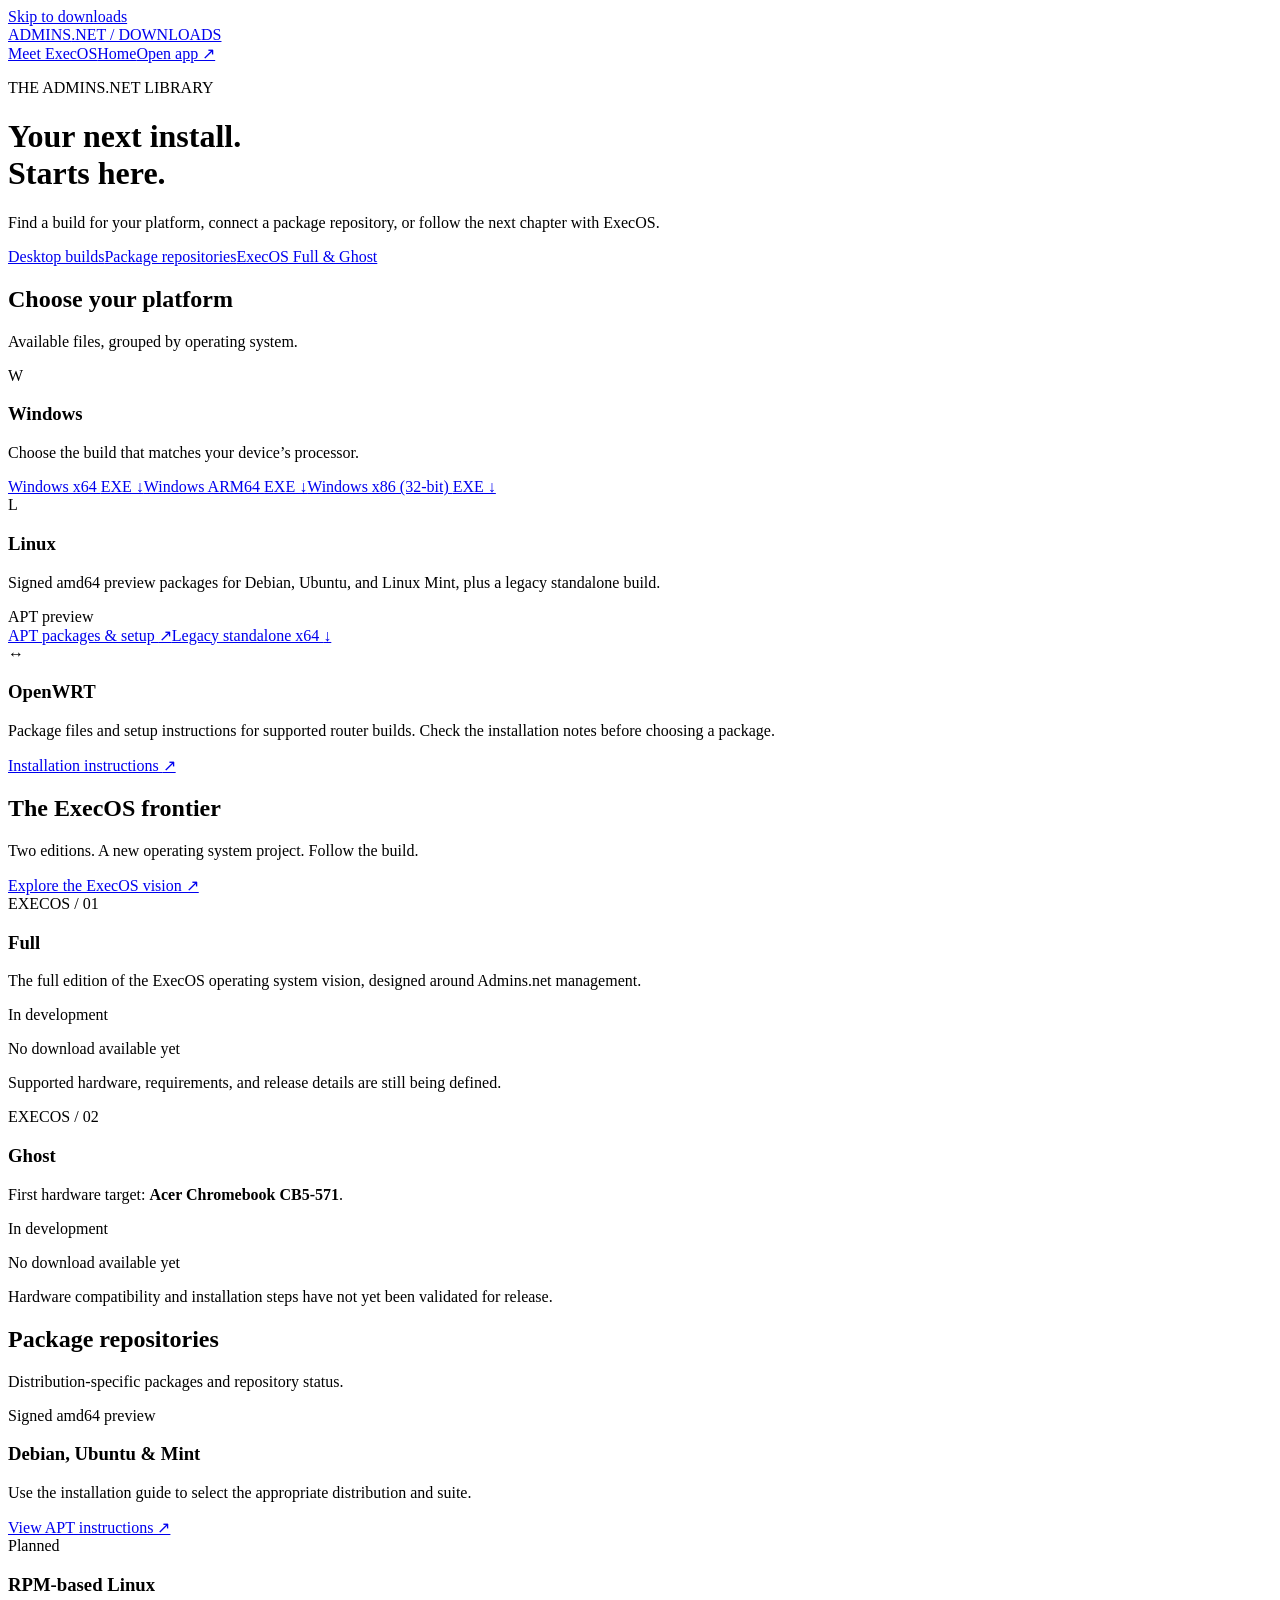
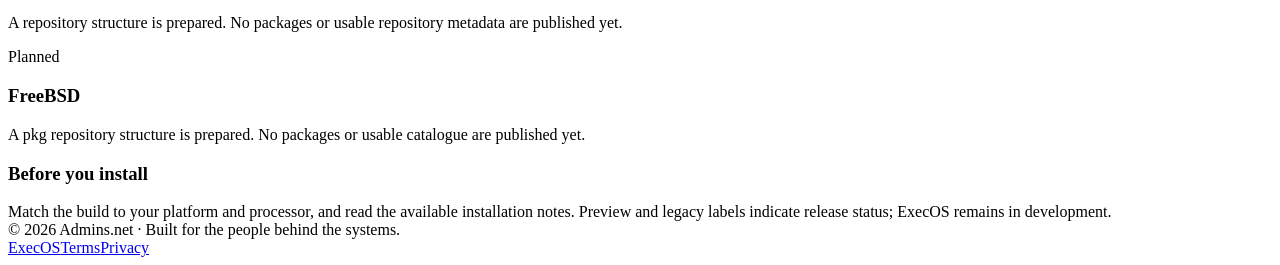
==== html/index.html @ 0d9ac453 "Redesign download library and reserve ExecOS Full and Ghost releases" ====
<!doctype html>
<html lang="en"><head><meta charset="utf-8"><meta name="viewport" content="width=device-width, initial-scale=1"><meta name="theme-color" content="#071629"><title>Downloads &amp; ExecOS | Admins.net</title><meta name="description" content="Browse Admins.net downloads for Windows, Linux, and OpenWRT, explore package repositories, and follow ExecOS Full and Ghost release status."><link rel="canonical" href="https://dl.admins.net/"><meta property="og:title" content="Admins.net Download Library"><meta property="og:description" content="Desktop builds, package repositories, and ExecOS Full and Ghost release status."><meta property="og:type" content="website"><meta property="og:url" content="https://dl.admins.net/"><link rel="icon" type="image/png" href="/favicon-32.png"><link rel="apple-touch-icon" href="/apple-touch-icon.png"><link rel="stylesheet" href="/assets/downloads.css?v=1"></head>
<body><a class="skip" href="#main">Skip to downloads</a><header class="header"><a class="brand" href="https://admins.net/">ADMINS<span>.NET</span> / DOWNLOADS</a><nav aria-label="Main navigation"><a href="https://admins.net/execos">Meet ExecOS</a><a href="https://admins.net/">Home</a><a href="https://app.admins.net/">Open app ↗</a></nav></header>
<div class="hero"><p class="eyebrow">THE ADMINS.NET LIBRARY</p><h1>Your next install.<br>Starts here.</h1><p>Find a build for your platform, connect a package repository, or follow the next chapter with ExecOS.</p><nav class="jump-links" aria-label="Download categories"><a href="#desktop">Desktop builds</a><a href="#repositories">Package repositories</a><a href="#execos">ExecOS Full &amp; Ghost</a></nav></div>
<main id="main"><section class="section" id="desktop" aria-labelledby="desktop-title"><div class="section-heading"><div><h2 id="desktop-title">Choose your platform</h2><p>Available files, grouped by operating system.</p></div></div><div class="grid">
<article class="card"><span class="platform-icon" aria-hidden="true">W</span><h3>Windows</h3><p>Choose the build that matches your device’s processor.</p><div class="download-links"><a href="/Windows/x64/Admins.net.exe">Windows x64 <span>EXE ↓</span></a><a href="/Windows/arm64/Admins.net.exe">Windows ARM64 <span>EXE ↓</span></a><a href="/Windows/x86/Admins.net.exe">Windows x86 (32-bit) <span>EXE ↓</span></a></div></article>
<article class="card"><span class="platform-icon" aria-hidden="true">L</span><h3>Linux</h3><p>Signed amd64 preview packages for Debian, Ubuntu, and Linux Mint, plus a legacy standalone build.</p><span class="badge preview">APT preview</span><div class="download-links"><a href="/apt/">APT packages &amp; setup <span>↗</span></a><a href="/Linux/x64/Admins.net">Legacy standalone x64 <span>↓</span></a></div></article>
<article class="card"><span class="platform-icon" aria-hidden="true">↔</span><h3>OpenWRT</h3><p>Package files and setup instructions for supported router builds. Check the installation notes before choosing a package.</p><div class="download-links"><a href="/OpenWRT/INSTALL.md">Installation instructions <span>↗</span></a></div></article>
</div></section>
<section class="section" id="execos" aria-labelledby="execos-title"><div class="section-heading"><div><h2 id="execos-title">The ExecOS frontier</h2><p>Two editions. A new operating system project. Follow the build.</p></div><a href="https://admins.net/execos">Explore the ExecOS vision ↗</a></div><div class="execos-grid">
<article class="card edition"><span class="edition-mark">EXECOS / 01</span><h3>Full</h3><p>The full edition of the ExecOS operating system vision, designed around Admins.net management.</p><span class="badge planned">In development</span><p class="release-status">No download available yet</p><p class="release-detail">Supported hardware, requirements, and release details are still being defined.</p></article>
<article class="card edition"><span class="edition-mark">EXECOS / 02</span><h3>Ghost</h3><p>First hardware target: <strong>Acer Chromebook CB5-571</strong>.</p><span class="badge planned">In development</span><p class="release-status">No download available yet</p><p class="release-detail">Hardware compatibility and installation steps have not yet been validated for release.</p></article>
</div></section>
<section class="section" id="repositories" aria-labelledby="repo-title"><div class="section-heading"><div><h2 id="repo-title">Package repositories</h2><p>Distribution-specific packages and repository status.</p></div></div><div class="repo-grid">
<article class="card"><span class="badge preview">Signed amd64 preview</span><h3>Debian, Ubuntu &amp; Mint</h3><p>Use the installation guide to select the appropriate distribution and suite.</p><a href="/apt/">View APT instructions ↗</a></article>
<article class="card"><span class="badge planned">Planned</span><h3>RPM-based Linux</h3><p>A repository structure is prepared. No packages or usable repository metadata are published yet.</p></article>
<article class="card"><span class="badge planned">Planned</span><h3>FreeBSD</h3><p>A pkg repository structure is prepared. No packages or usable catalogue are published yet.</p></article>
</div><aside class="help"><h3>Before you install</h3>Match the build to your platform and processor, and read the available installation notes. Preview and legacy labels indicate release status; ExecOS remains in development.</aside></section></main>
<footer><span>© 2026 Admins.net · Built for the people behind the systems.</span><nav aria-label="Footer"><a href="https://admins.net/execos">ExecOS</a><a href="https://admins.net/terms">Terms</a><a href="https://admins.net/privacy">Privacy</a></nav></footer></body></html>
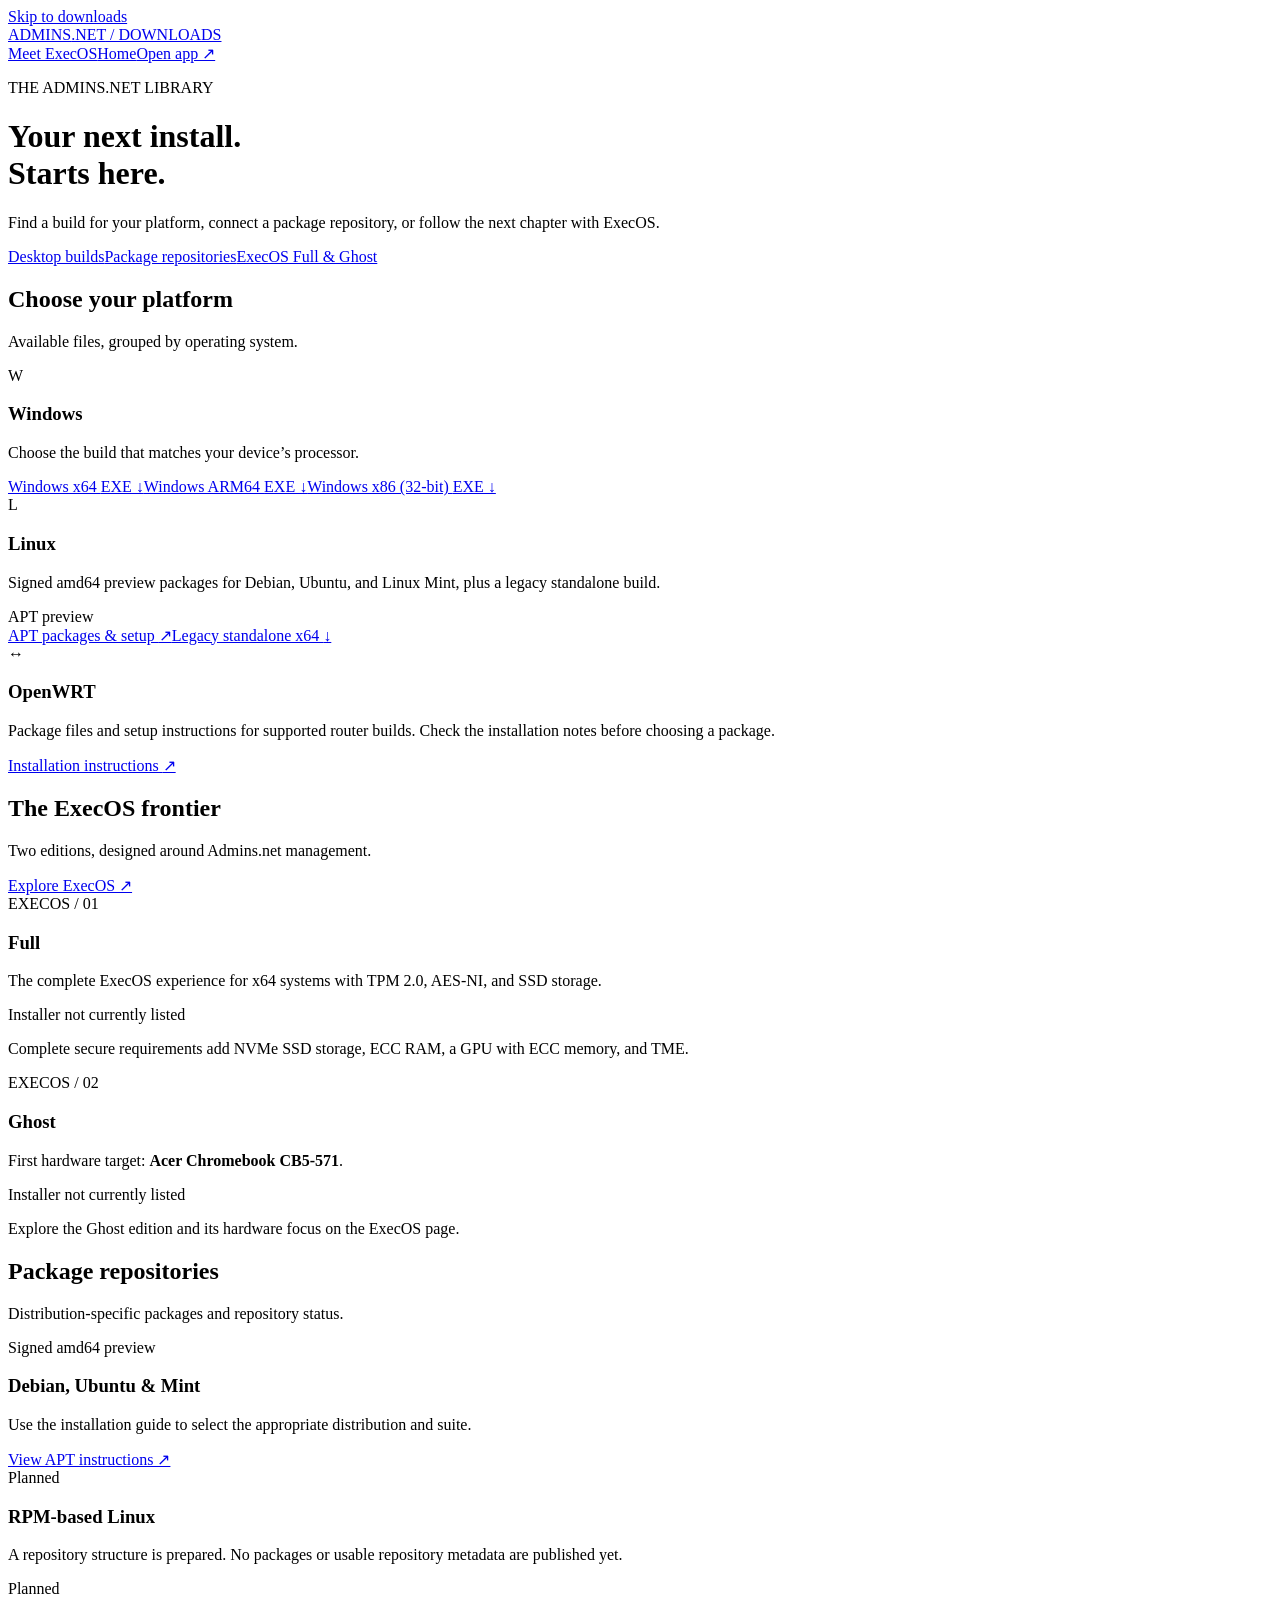
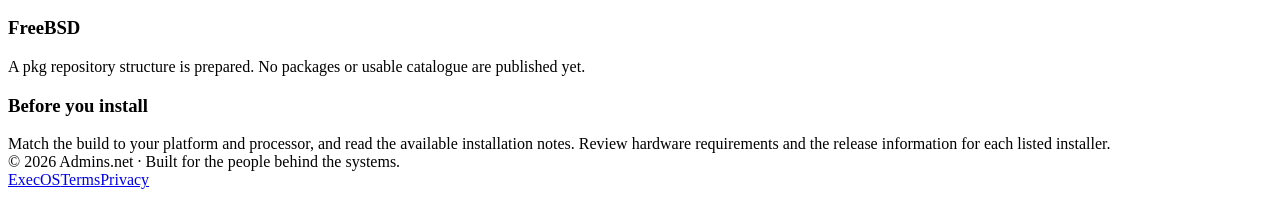
==== commit c296760b: "Refresh ExecOS edition copy in download library" ====
--- a/html/index.html
+++ b/html/index.html
@@ -7,13 +7,13 @@
 <article class="card"><span class="platform-icon" aria-hidden="true">L</span><h3>Linux</h3><p>Signed amd64 preview packages for Debian, Ubuntu, and Linux Mint, plus a legacy standalone build.</p><span class="badge preview">APT preview</span><div class="download-links"><a href="/apt/">APT packages &amp; setup <span>↗</span></a><a href="/Linux/x64/Admins.net">Legacy standalone x64 <span>↓</span></a></div></article>
 <article class="card"><span class="platform-icon" aria-hidden="true">↔</span><h3>OpenWRT</h3><p>Package files and setup instructions for supported router builds. Check the installation notes before choosing a package.</p><div class="download-links"><a href="/OpenWRT/INSTALL.md">Installation instructions <span>↗</span></a></div></article>
 </div></section>
-<section class="section" id="execos" aria-labelledby="execos-title"><div class="section-heading"><div><h2 id="execos-title">The ExecOS frontier</h2><p>Two editions. A new operating system project. Follow the build.</p></div><a href="https://admins.net/execos">Explore the ExecOS vision ↗</a></div><div class="execos-grid">
-<article class="card edition"><span class="edition-mark">EXECOS / 01</span><h3>Full</h3><p>The full edition of the ExecOS operating system vision, designed around Admins.net management.</p><span class="badge planned">In development</span><p class="release-status">No download available yet</p><p class="release-detail">Supported hardware, requirements, and release details are still being defined.</p></article>
-<article class="card edition"><span class="edition-mark">EXECOS / 02</span><h3>Ghost</h3><p>First hardware target: <strong>Acer Chromebook CB5-571</strong>.</p><span class="badge planned">In development</span><p class="release-status">No download available yet</p><p class="release-detail">Hardware compatibility and installation steps have not yet been validated for release.</p></article>
+<section class="section" id="execos" aria-labelledby="execos-title"><div class="section-heading"><div><h2 id="execos-title">The ExecOS frontier</h2><p>Two editions, designed around Admins.net management.</p></div><a href="https://admins.net/execos">Explore ExecOS ↗</a></div><div class="execos-grid">
+<article class="card edition"><span class="edition-mark">EXECOS / 01</span><h3>Full</h3><p>The complete ExecOS experience for x64 systems with TPM 2.0, AES-NI, and SSD storage.</p><p class="release-status">Installer not currently listed</p><p class="release-detail">Complete secure requirements add NVMe SSD storage, ECC RAM, a GPU with ECC memory, and TME.</p></article>
+<article class="card edition"><span class="edition-mark">EXECOS / 02</span><h3>Ghost</h3><p>First hardware target: <strong>Acer Chromebook CB5-571</strong>.</p><p class="release-status">Installer not currently listed</p><p class="release-detail">Explore the Ghost edition and its hardware focus on the ExecOS page.</p></article>
 </div></section>
 <section class="section" id="repositories" aria-labelledby="repo-title"><div class="section-heading"><div><h2 id="repo-title">Package repositories</h2><p>Distribution-specific packages and repository status.</p></div></div><div class="repo-grid">
 <article class="card"><span class="badge preview">Signed amd64 preview</span><h3>Debian, Ubuntu &amp; Mint</h3><p>Use the installation guide to select the appropriate distribution and suite.</p><a href="/apt/">View APT instructions ↗</a></article>
 <article class="card"><span class="badge planned">Planned</span><h3>RPM-based Linux</h3><p>A repository structure is prepared. No packages or usable repository metadata are published yet.</p></article>
 <article class="card"><span class="badge planned">Planned</span><h3>FreeBSD</h3><p>A pkg repository structure is prepared. No packages or usable catalogue are published yet.</p></article>
-</div><aside class="help"><h3>Before you install</h3>Match the build to your platform and processor, and read the available installation notes. Preview and legacy labels indicate release status; ExecOS remains in development.</aside></section></main>
+</div><aside class="help"><h3>Before you install</h3>Match the build to your platform and processor, and read the available installation notes. Review hardware requirements and the release information for each listed installer.</aside></section></main>
 <footer><span>© 2026 Admins.net · Built for the people behind the systems.</span><nav aria-label="Footer"><a href="https://admins.net/execos">ExecOS</a><a href="https://admins.net/terms">Terms</a><a href="https://admins.net/privacy">Privacy</a></nav></footer></body></html>
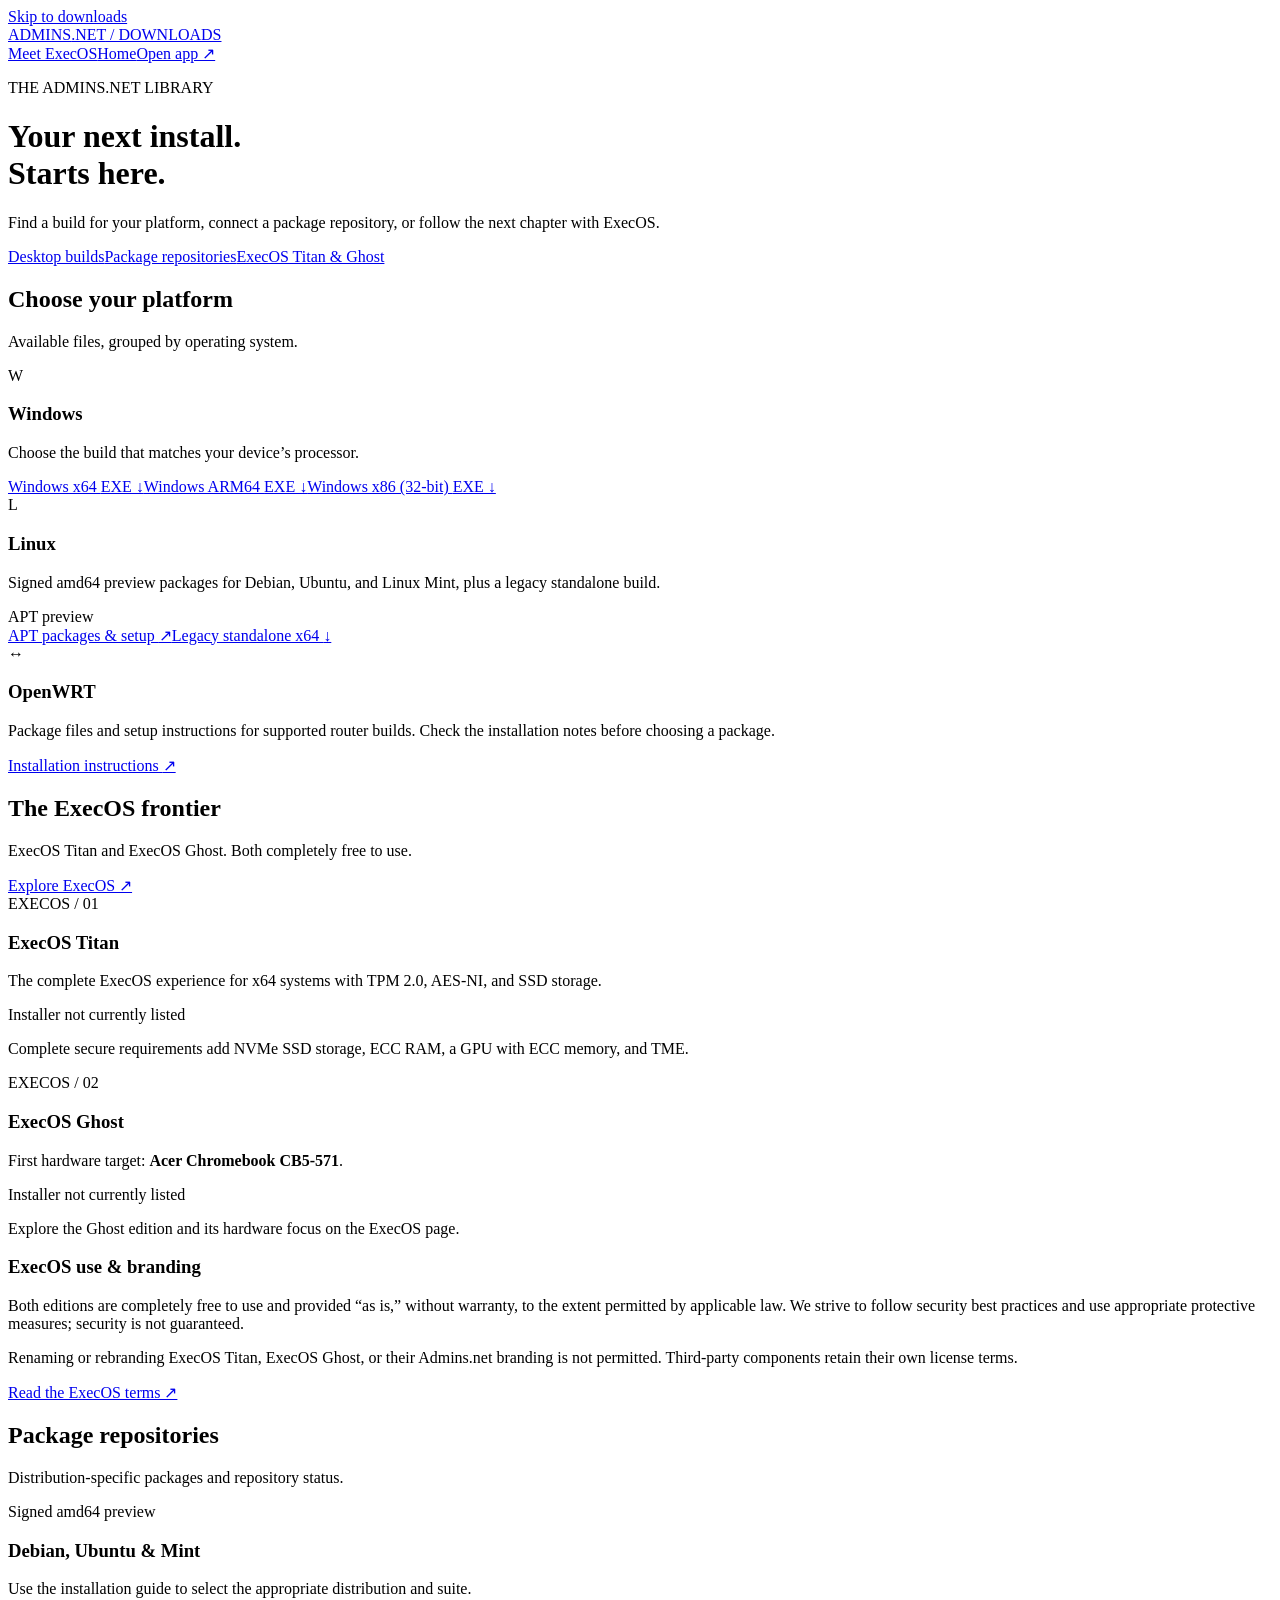
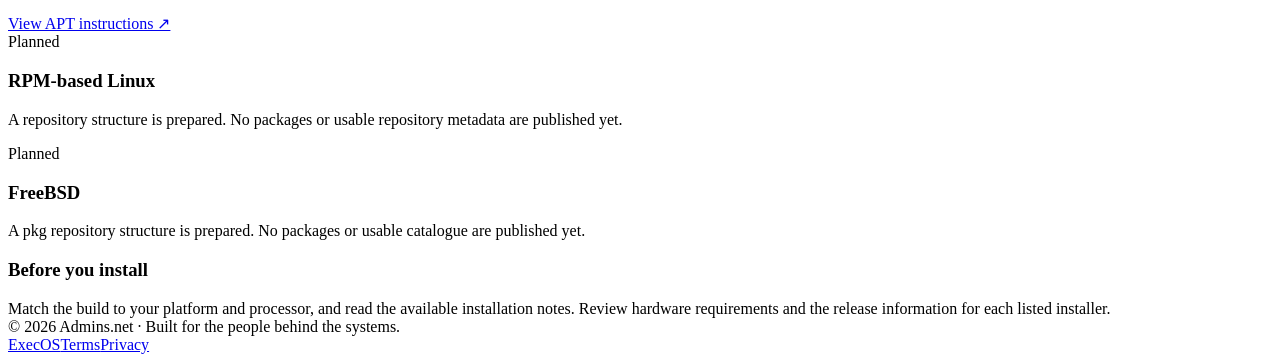
==== commit ed120fac: "Rename ExecOS Full to Titan and include use terms in downloads" ====
--- a/html/index.html
+++ b/html/index.html
@@ -1,16 +1,16 @@
 <!doctype html>
-<html lang="en"><head><meta charset="utf-8"><meta name="viewport" content="width=device-width, initial-scale=1"><meta name="theme-color" content="#071629"><title>Downloads &amp; ExecOS | Admins.net</title><meta name="description" content="Browse Admins.net downloads for Windows, Linux, and OpenWRT, explore package repositories, and follow ExecOS Full and Ghost release status."><link rel="canonical" href="https://dl.admins.net/"><meta property="og:title" content="Admins.net Download Library"><meta property="og:description" content="Desktop builds, package repositories, and ExecOS Full and Ghost release status."><meta property="og:type" content="website"><meta property="og:url" content="https://dl.admins.net/"><link rel="icon" type="image/png" href="/favicon-32.png"><link rel="apple-touch-icon" href="/apple-touch-icon.png"><link rel="stylesheet" href="/assets/downloads.css?v=1"></head>
+<html lang="en"><head><meta charset="utf-8"><meta name="viewport" content="width=device-width, initial-scale=1"><meta name="theme-color" content="#071629"><title>Downloads &amp; ExecOS | Admins.net</title><meta name="description" content="Browse Admins.net downloads for Windows, Linux, and OpenWRT, explore package repositories, and follow ExecOS Titan and Ghost release status."><link rel="canonical" href="https://dl.admins.net/"><meta property="og:title" content="Admins.net Download Library"><meta property="og:description" content="Desktop builds, package repositories, and ExecOS Titan and Ghost release status."><meta property="og:type" content="website"><meta property="og:url" content="https://dl.admins.net/"><link rel="icon" type="image/png" href="/favicon-32.png"><link rel="apple-touch-icon" href="/apple-touch-icon.png"><link rel="stylesheet" href="/assets/downloads.css?v=1"></head>
 <body><a class="skip" href="#main">Skip to downloads</a><header class="header"><a class="brand" href="https://admins.net/">ADMINS<span>.NET</span> / DOWNLOADS</a><nav aria-label="Main navigation"><a href="https://admins.net/execos">Meet ExecOS</a><a href="https://admins.net/">Home</a><a href="https://app.admins.net/">Open app ↗</a></nav></header>
-<div class="hero"><p class="eyebrow">THE ADMINS.NET LIBRARY</p><h1>Your next install.<br>Starts here.</h1><p>Find a build for your platform, connect a package repository, or follow the next chapter with ExecOS.</p><nav class="jump-links" aria-label="Download categories"><a href="#desktop">Desktop builds</a><a href="#repositories">Package repositories</a><a href="#execos">ExecOS Full &amp; Ghost</a></nav></div>
+<div class="hero"><p class="eyebrow">THE ADMINS.NET LIBRARY</p><h1>Your next install.<br>Starts here.</h1><p>Find a build for your platform, connect a package repository, or follow the next chapter with ExecOS.</p><nav class="jump-links" aria-label="Download categories"><a href="#desktop">Desktop builds</a><a href="#repositories">Package repositories</a><a href="#execos">ExecOS Titan &amp; Ghost</a></nav></div>
 <main id="main"><section class="section" id="desktop" aria-labelledby="desktop-title"><div class="section-heading"><div><h2 id="desktop-title">Choose your platform</h2><p>Available files, grouped by operating system.</p></div></div><div class="grid">
 <article class="card"><span class="platform-icon" aria-hidden="true">W</span><h3>Windows</h3><p>Choose the build that matches your device’s processor.</p><div class="download-links"><a href="/Windows/x64/Admins.net.exe">Windows x64 <span>EXE ↓</span></a><a href="/Windows/arm64/Admins.net.exe">Windows ARM64 <span>EXE ↓</span></a><a href="/Windows/x86/Admins.net.exe">Windows x86 (32-bit) <span>EXE ↓</span></a></div></article>
 <article class="card"><span class="platform-icon" aria-hidden="true">L</span><h3>Linux</h3><p>Signed amd64 preview packages for Debian, Ubuntu, and Linux Mint, plus a legacy standalone build.</p><span class="badge preview">APT preview</span><div class="download-links"><a href="/apt/">APT packages &amp; setup <span>↗</span></a><a href="/Linux/x64/Admins.net">Legacy standalone x64 <span>↓</span></a></div></article>
 <article class="card"><span class="platform-icon" aria-hidden="true">↔</span><h3>OpenWRT</h3><p>Package files and setup instructions for supported router builds. Check the installation notes before choosing a package.</p><div class="download-links"><a href="/OpenWRT/INSTALL.md">Installation instructions <span>↗</span></a></div></article>
 </div></section>
-<section class="section" id="execos" aria-labelledby="execos-title"><div class="section-heading"><div><h2 id="execos-title">The ExecOS frontier</h2><p>Two editions, designed around Admins.net management.</p></div><a href="https://admins.net/execos">Explore ExecOS ↗</a></div><div class="execos-grid">
-<article class="card edition"><span class="edition-mark">EXECOS / 01</span><h3>Full</h3><p>The complete ExecOS experience for x64 systems with TPM 2.0, AES-NI, and SSD storage.</p><p class="release-status">Installer not currently listed</p><p class="release-detail">Complete secure requirements add NVMe SSD storage, ECC RAM, a GPU with ECC memory, and TME.</p></article>
-<article class="card edition"><span class="edition-mark">EXECOS / 02</span><h3>Ghost</h3><p>First hardware target: <strong>Acer Chromebook CB5-571</strong>.</p><p class="release-status">Installer not currently listed</p><p class="release-detail">Explore the Ghost edition and its hardware focus on the ExecOS page.</p></article>
-</div></section>
+<section class="section" id="execos" aria-labelledby="execos-title"><div class="section-heading"><div><h2 id="execos-title">The ExecOS frontier</h2><p>ExecOS Titan and ExecOS Ghost. Both completely free to use.</p></div><a href="https://admins.net/execos">Explore ExecOS ↗</a></div><div class="execos-grid">
+<article class="card edition"><span class="edition-mark">EXECOS / 01</span><h3>ExecOS Titan</h3><p>The complete ExecOS experience for x64 systems with TPM 2.0, AES-NI, and SSD storage.</p><p class="release-status">Installer not currently listed</p><p class="release-detail">Complete secure requirements add NVMe SSD storage, ECC RAM, a GPU with ECC memory, and TME.</p></article>
+<article class="card edition"><span class="edition-mark">EXECOS / 02</span><h3>ExecOS Ghost</h3><p>First hardware target: <strong>Acer Chromebook CB5-571</strong>.</p><p class="release-status">Installer not currently listed</p><p class="release-detail">Explore the Ghost edition and its hardware focus on the ExecOS page.</p></article>
+</div><aside class="help"><h3>ExecOS use &amp; branding</h3><p>Both editions are completely free to use and provided “as is,” without warranty, to the extent permitted by applicable law. We strive to follow security best practices and use appropriate protective measures; security is not guaranteed.</p><p>Renaming or rebranding ExecOS Titan, ExecOS Ghost, or their Admins.net branding is not permitted. Third-party components retain their own license terms.</p><a href="https://admins.net/terms#execos">Read the ExecOS terms ↗</a></aside></section>
 <section class="section" id="repositories" aria-labelledby="repo-title"><div class="section-heading"><div><h2 id="repo-title">Package repositories</h2><p>Distribution-specific packages and repository status.</p></div></div><div class="repo-grid">
 <article class="card"><span class="badge preview">Signed amd64 preview</span><h3>Debian, Ubuntu &amp; Mint</h3><p>Use the installation guide to select the appropriate distribution and suite.</p><a href="/apt/">View APT instructions ↗</a></article>
 <article class="card"><span class="badge planned">Planned</span><h3>RPM-based Linux</h3><p>A repository structure is prepared. No packages or usable repository metadata are published yet.</p></article>
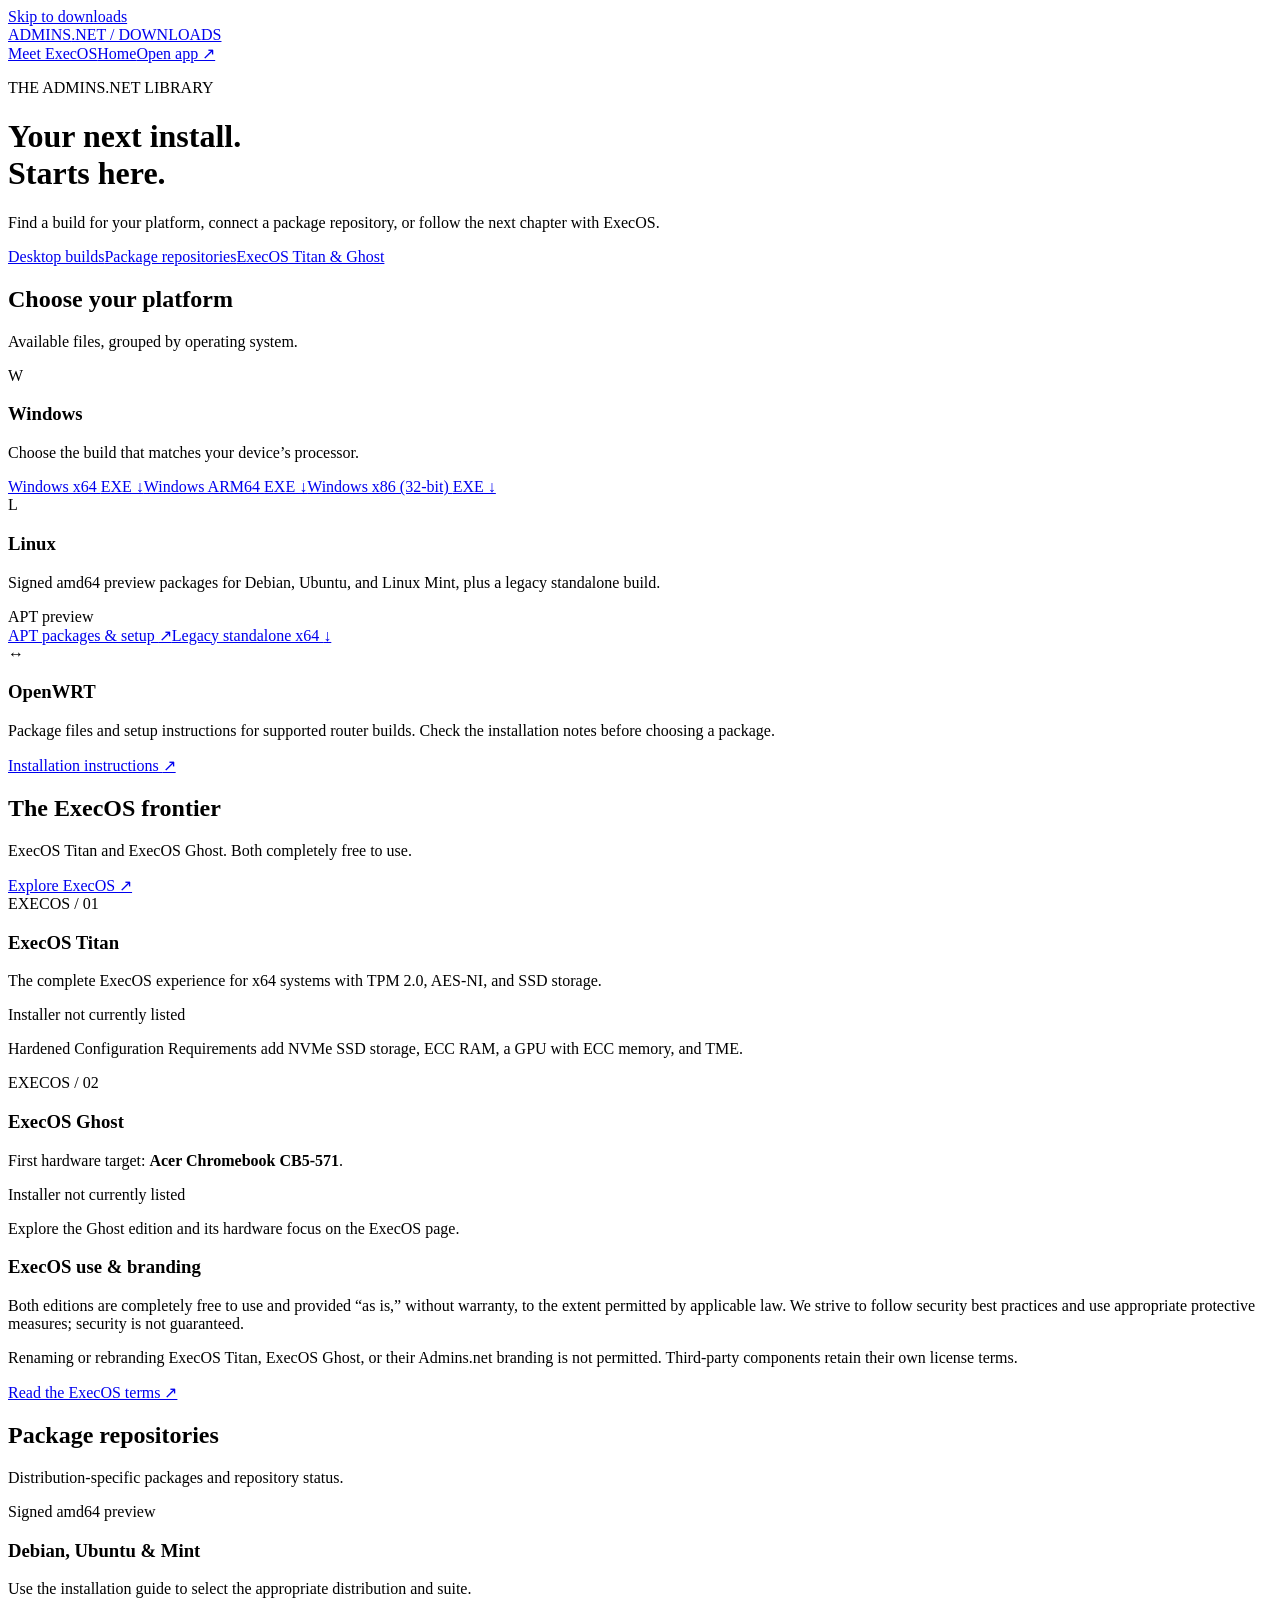
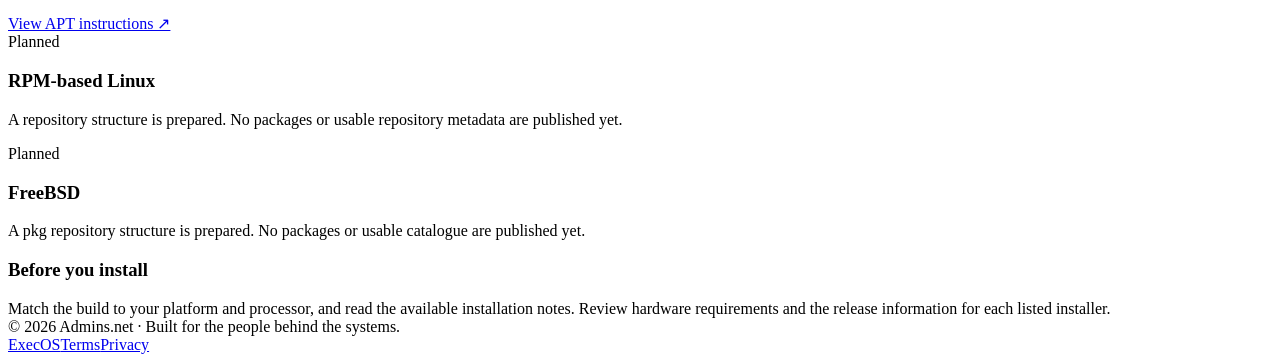
==== commit 8754eb51: "Update Titan hardened configuration wording" ====
--- a/html/index.html
+++ b/html/index.html
@@ -8,7 +8,7 @@
 <article class="card"><span class="platform-icon" aria-hidden="true">↔</span><h3>OpenWRT</h3><p>Package files and setup instructions for supported router builds. Check the installation notes before choosing a package.</p><div class="download-links"><a href="/OpenWRT/INSTALL.md">Installation instructions <span>↗</span></a></div></article>
 </div></section>
 <section class="section" id="execos" aria-labelledby="execos-title"><div class="section-heading"><div><h2 id="execos-title">The ExecOS frontier</h2><p>ExecOS Titan and ExecOS Ghost. Both completely free to use.</p></div><a href="https://admins.net/execos">Explore ExecOS ↗</a></div><div class="execos-grid">
-<article class="card edition"><span class="edition-mark">EXECOS / 01</span><h3>ExecOS Titan</h3><p>The complete ExecOS experience for x64 systems with TPM 2.0, AES-NI, and SSD storage.</p><p class="release-status">Installer not currently listed</p><p class="release-detail">Complete secure requirements add NVMe SSD storage, ECC RAM, a GPU with ECC memory, and TME.</p></article>
+<article class="card edition"><span class="edition-mark">EXECOS / 01</span><h3>ExecOS Titan</h3><p>The complete ExecOS experience for x64 systems with TPM 2.0, AES-NI, and SSD storage.</p><p class="release-status">Installer not currently listed</p><p class="release-detail">Hardened Configuration Requirements add NVMe SSD storage, ECC RAM, a GPU with ECC memory, and TME.</p></article>
 <article class="card edition"><span class="edition-mark">EXECOS / 02</span><h3>ExecOS Ghost</h3><p>First hardware target: <strong>Acer Chromebook CB5-571</strong>.</p><p class="release-status">Installer not currently listed</p><p class="release-detail">Explore the Ghost edition and its hardware focus on the ExecOS page.</p></article>
 </div><aside class="help"><h3>ExecOS use &amp; branding</h3><p>Both editions are completely free to use and provided “as is,” without warranty, to the extent permitted by applicable law. We strive to follow security best practices and use appropriate protective measures; security is not guaranteed.</p><p>Renaming or rebranding ExecOS Titan, ExecOS Ghost, or their Admins.net branding is not permitted. Third-party components retain their own license terms.</p><a href="https://admins.net/terms#execos">Read the ExecOS terms ↗</a></aside></section>
 <section class="section" id="repositories" aria-labelledby="repo-title"><div class="section-heading"><div><h2 id="repo-title">Package repositories</h2><p>Distribution-specific packages and repository status.</p></div></div><div class="repo-grid">
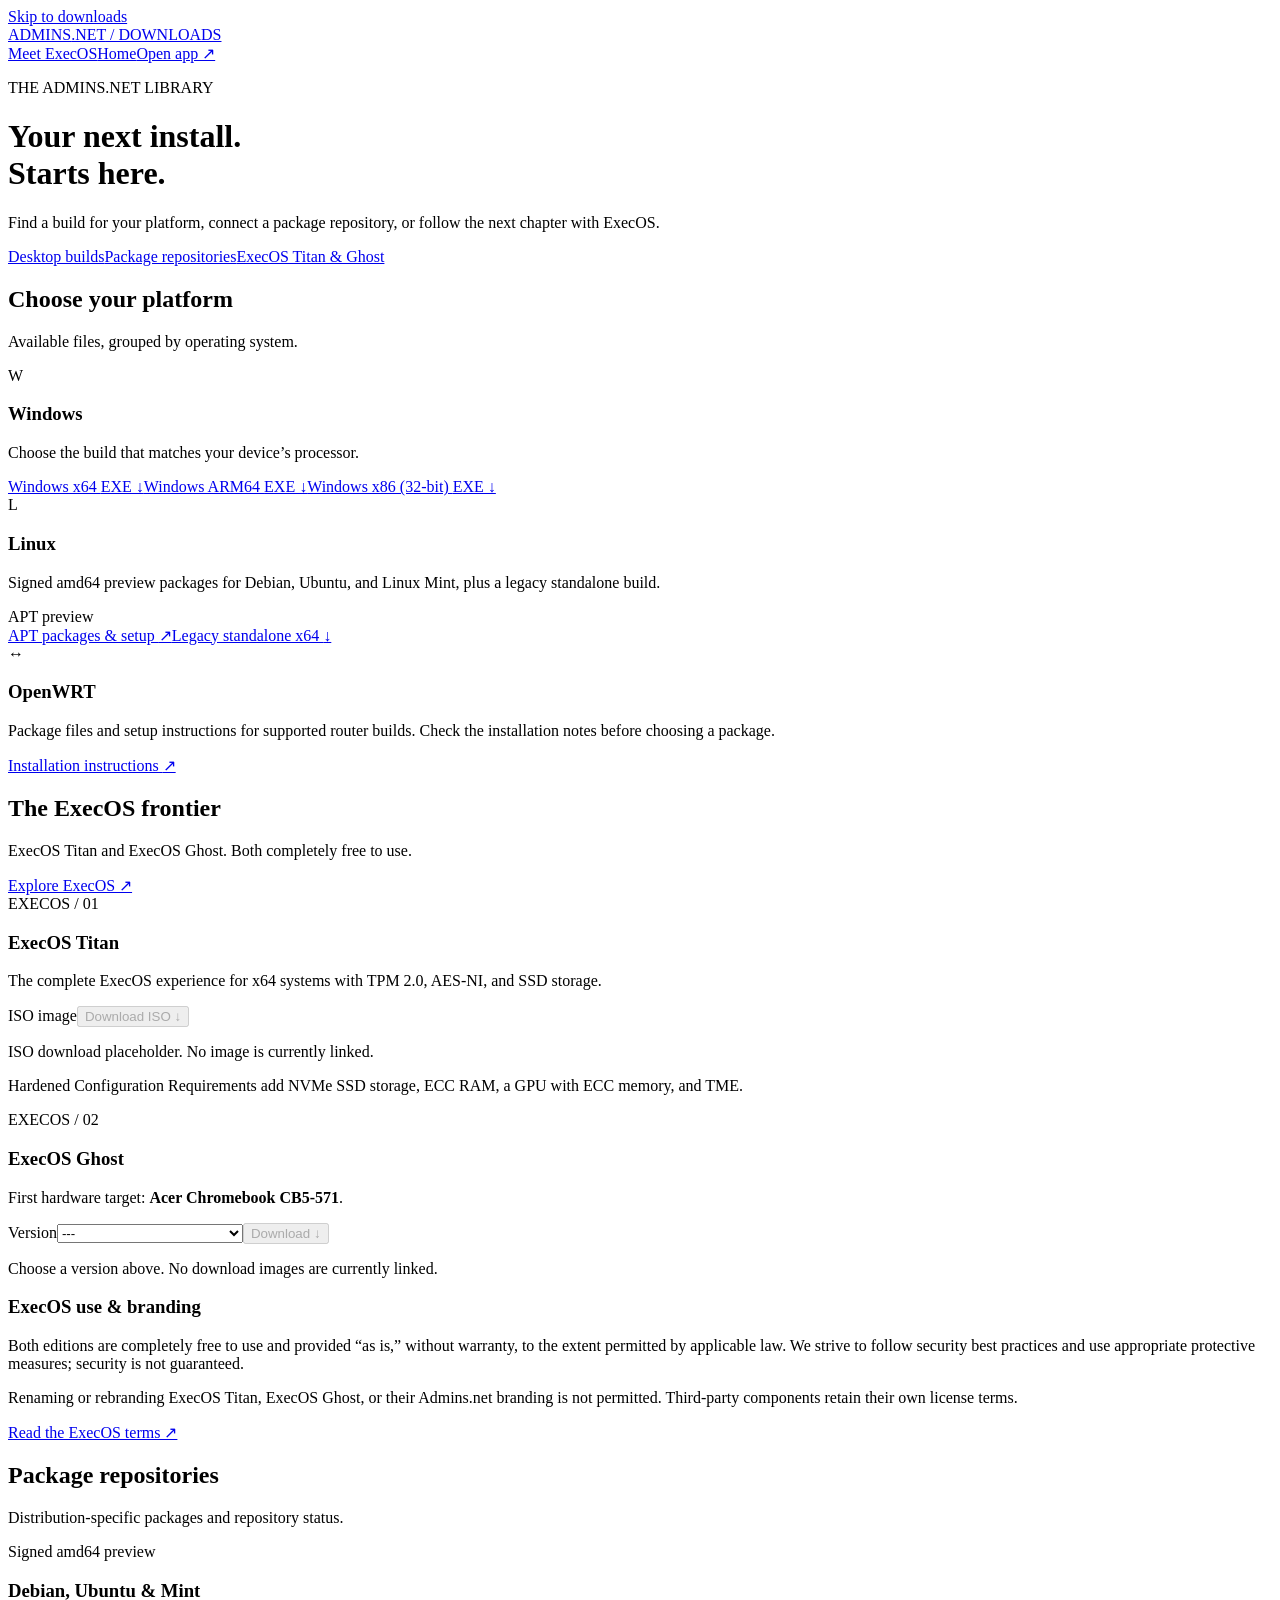
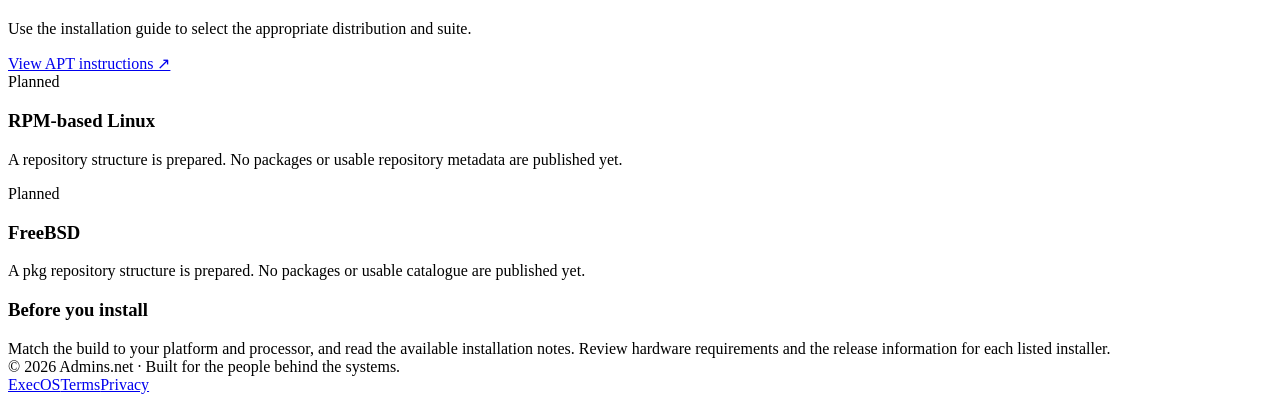
==== commit 9fd5c58f: "Add Titan ISO placeholder and Ghost version download selector" ====
--- a/html/index.html
+++ b/html/index.html
@@ -1,5 +1,5 @@
 <!doctype html>
-<html lang="en"><head><meta charset="utf-8"><meta name="viewport" content="width=device-width, initial-scale=1"><meta name="theme-color" content="#071629"><title>Downloads &amp; ExecOS | Admins.net</title><meta name="description" content="Browse Admins.net downloads for Windows, Linux, and OpenWRT, explore package repositories, and follow ExecOS Titan and Ghost release status."><link rel="canonical" href="https://dl.admins.net/"><meta property="og:title" content="Admins.net Download Library"><meta property="og:description" content="Desktop builds, package repositories, and ExecOS Titan and Ghost release status."><meta property="og:type" content="website"><meta property="og:url" content="https://dl.admins.net/"><link rel="icon" type="image/png" href="/favicon-32.png"><link rel="apple-touch-icon" href="/apple-touch-icon.png"><link rel="stylesheet" href="/assets/downloads.css?v=1"></head>
+<html lang="en"><head><meta charset="utf-8"><meta name="viewport" content="width=device-width, initial-scale=1"><meta name="theme-color" content="#071629"><title>Downloads &amp; ExecOS | Admins.net</title><meta name="description" content="Browse Admins.net downloads for Windows, Linux, and OpenWRT, explore package repositories, and follow ExecOS Titan and Ghost release status."><link rel="canonical" href="https://dl.admins.net/"><meta property="og:title" content="Admins.net Download Library"><meta property="og:description" content="Desktop builds, package repositories, and ExecOS Titan and Ghost release status."><meta property="og:type" content="website"><meta property="og:url" content="https://dl.admins.net/"><link rel="icon" type="image/png" href="/favicon-32.png"><link rel="apple-touch-icon" href="/apple-touch-icon.png"><link rel="stylesheet" href="/assets/downloads.css?v=2"></head>
 <body><a class="skip" href="#main">Skip to downloads</a><header class="header"><a class="brand" href="https://admins.net/">ADMINS<span>.NET</span> / DOWNLOADS</a><nav aria-label="Main navigation"><a href="https://admins.net/execos">Meet ExecOS</a><a href="https://admins.net/">Home</a><a href="https://app.admins.net/">Open app ↗</a></nav></header>
 <div class="hero"><p class="eyebrow">THE ADMINS.NET LIBRARY</p><h1>Your next install.<br>Starts here.</h1><p>Find a build for your platform, connect a package repository, or follow the next chapter with ExecOS.</p><nav class="jump-links" aria-label="Download categories"><a href="#desktop">Desktop builds</a><a href="#repositories">Package repositories</a><a href="#execos">ExecOS Titan &amp; Ghost</a></nav></div>
 <main id="main"><section class="section" id="desktop" aria-labelledby="desktop-title"><div class="section-heading"><div><h2 id="desktop-title">Choose your platform</h2><p>Available files, grouped by operating system.</p></div></div><div class="grid">
@@ -8,8 +8,15 @@
 <article class="card"><span class="platform-icon" aria-hidden="true">↔</span><h3>OpenWRT</h3><p>Package files and setup instructions for supported router builds. Check the installation notes before choosing a package.</p><div class="download-links"><a href="/OpenWRT/INSTALL.md">Installation instructions <span>↗</span></a></div></article>
 </div></section>
 <section class="section" id="execos" aria-labelledby="execos-title"><div class="section-heading"><div><h2 id="execos-title">The ExecOS frontier</h2><p>ExecOS Titan and ExecOS Ghost. Both completely free to use.</p></div><a href="https://admins.net/execos">Explore ExecOS ↗</a></div><div class="execos-grid">
-<article class="card edition"><span class="edition-mark">EXECOS / 01</span><h3>ExecOS Titan</h3><p>The complete ExecOS experience for x64 systems with TPM 2.0, AES-NI, and SSD storage.</p><p class="release-status">Installer not currently listed</p><p class="release-detail">Hardened Configuration Requirements add NVMe SSD storage, ECC RAM, a GPU with ECC memory, and TME.</p></article>
-<article class="card edition"><span class="edition-mark">EXECOS / 02</span><h3>ExecOS Ghost</h3><p>First hardware target: <strong>Acer Chromebook CB5-571</strong>.</p><p class="release-status">Installer not currently listed</p><p class="release-detail">Explore the Ghost edition and its hardware focus on the ExecOS page.</p></article>
+<article class="card edition"><span class="edition-mark">EXECOS / 01</span><h3>ExecOS Titan</h3><p>The complete ExecOS experience for x64 systems with TPM 2.0, AES-NI, and SSD storage.</p><div class="edition-download"><span class="download-label">ISO image</span><button class="edition-download-button" type="button" disabled aria-describedby="titan-download-note">Download ISO <span aria-hidden="true">↓</span></button><p class="release-detail" id="titan-download-note">ISO download placeholder. No image is currently linked.</p></div><p class="release-detail">Hardened Configuration Requirements add NVMe SSD storage, ECC RAM, a GPU with ECC memory, and TME.</p></article>
+<article class="card edition"><span class="edition-mark">EXECOS / 02</span><h3>ExecOS Ghost</h3><p>First hardware target: <strong>Acer Chromebook CB5-571</strong>.</p><div class="edition-download"><label class="download-label" for="ghost-version">Version</label><select id="ghost-version" name="ghost-version" aria-describedby="ghost-download-note">
+<option value="" selected>---</option>
+<option value="x64-generic">x64 generic</option>
+<option value="x86-generic">x86 generic</option>
+<option value="m1-mac">M1 Mac</option>
+<option value="acer-cb5-571">Acer Chromebook CB5-571</option>
+<option value="raspberry-pi-aarch64">Raspberry Pi aarch64</option>
+</select><button class="edition-download-button" type="button" disabled aria-describedby="ghost-download-note">Download <span aria-hidden="true">↓</span></button><p class="release-detail" id="ghost-download-note">Choose a version above. No download images are currently linked.</p></div></article>
 </div><aside class="help"><h3>ExecOS use &amp; branding</h3><p>Both editions are completely free to use and provided “as is,” without warranty, to the extent permitted by applicable law. We strive to follow security best practices and use appropriate protective measures; security is not guaranteed.</p><p>Renaming or rebranding ExecOS Titan, ExecOS Ghost, or their Admins.net branding is not permitted. Third-party components retain their own license terms.</p><a href="https://admins.net/terms#execos">Read the ExecOS terms ↗</a></aside></section>
 <section class="section" id="repositories" aria-labelledby="repo-title"><div class="section-heading"><div><h2 id="repo-title">Package repositories</h2><p>Distribution-specific packages and repository status.</p></div></div><div class="repo-grid">
 <article class="card"><span class="badge preview">Signed amd64 preview</span><h3>Debian, Ubuntu &amp; Mint</h3><p>Use the installation guide to select the appropriate distribution and suite.</p><a href="/apt/">View APT instructions ↗</a></article>
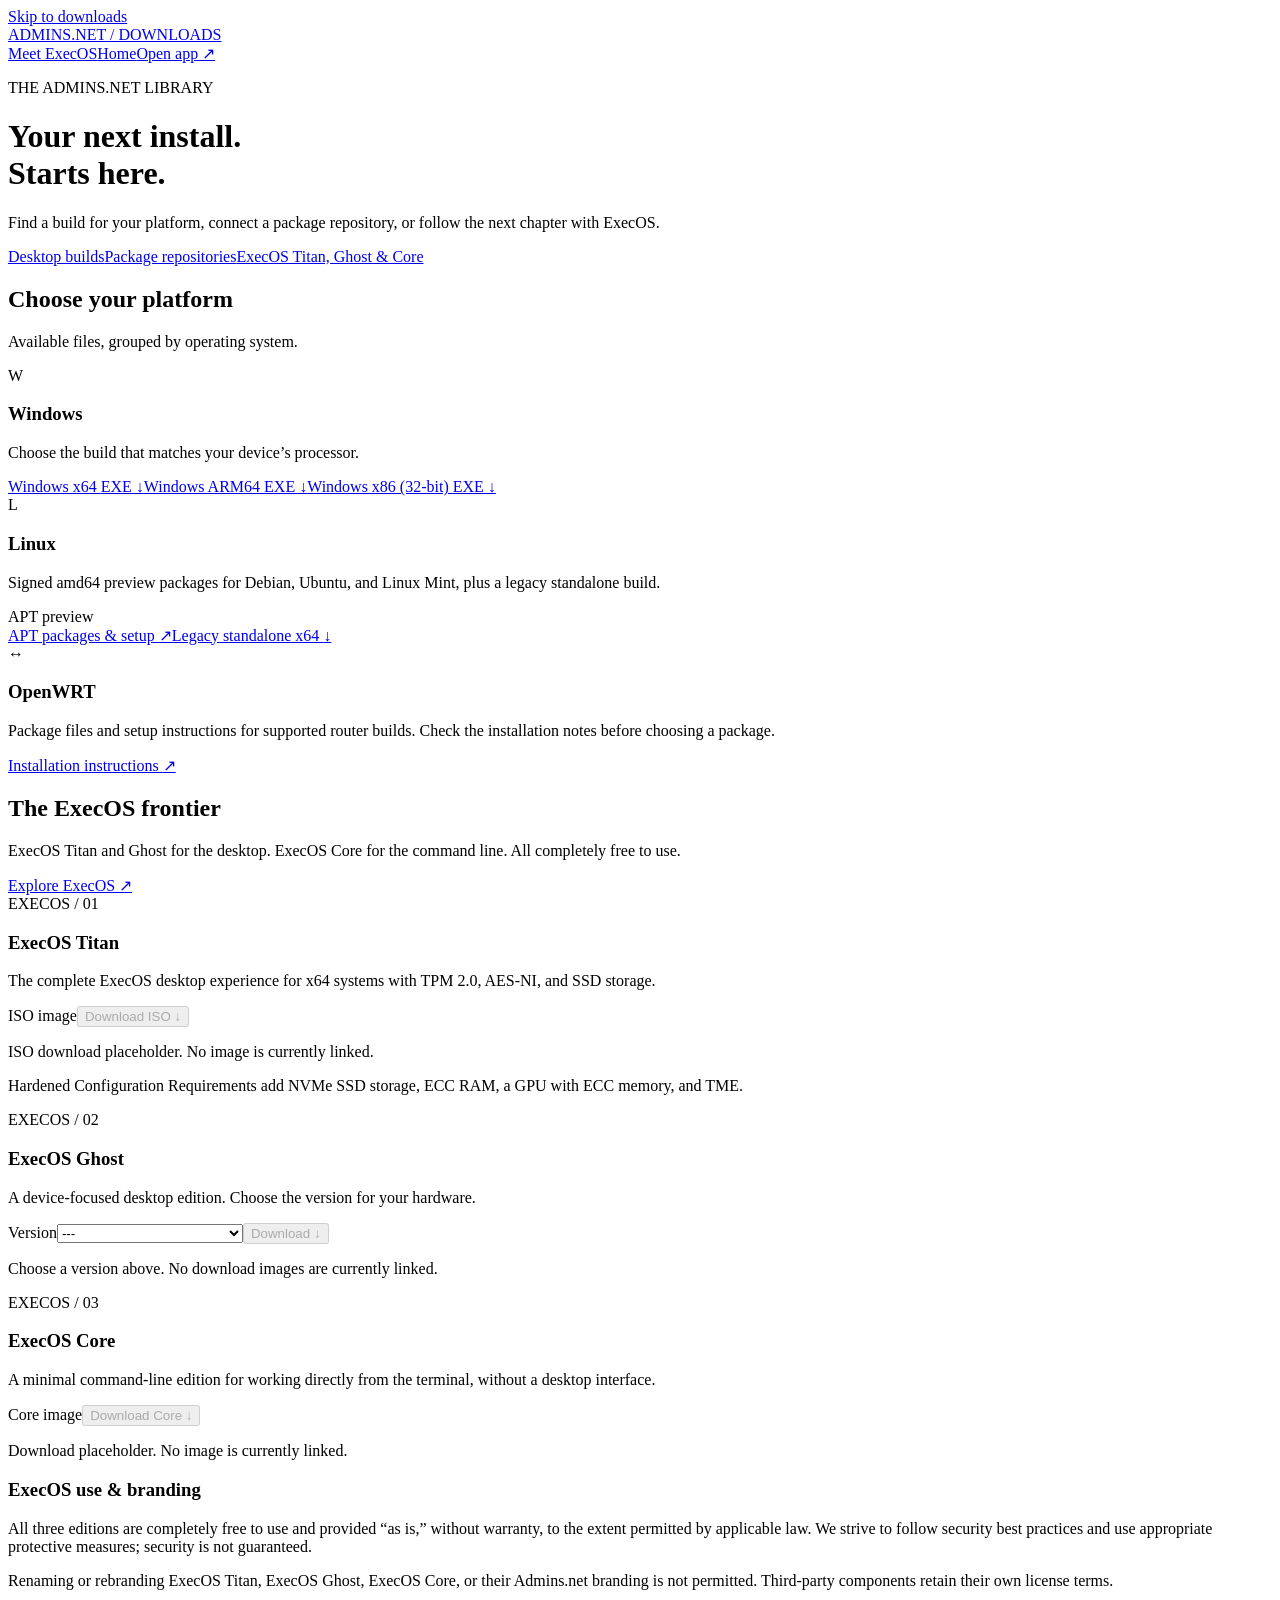
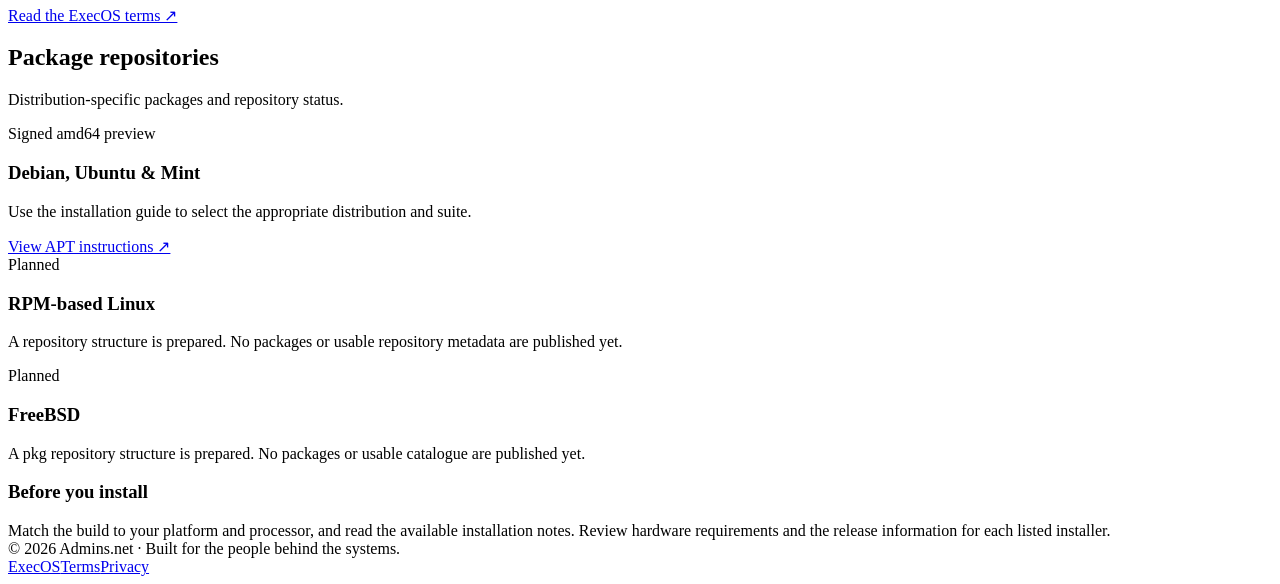
==== commit f7676c2c: "Add ExecOS Core command-line edition download placeholder" ====
--- a/html/index.html
+++ b/html/index.html
@@ -1,15 +1,15 @@
 <!doctype html>
-<html lang="en"><head><meta charset="utf-8"><meta name="viewport" content="width=device-width, initial-scale=1"><meta name="theme-color" content="#071629"><title>Downloads &amp; ExecOS | Admins.net</title><meta name="description" content="Browse Admins.net downloads for Windows, Linux, and OpenWRT, explore package repositories, and follow ExecOS Titan and Ghost release status."><link rel="canonical" href="https://dl.admins.net/"><meta property="og:title" content="Admins.net Download Library"><meta property="og:description" content="Desktop builds, package repositories, and ExecOS Titan and Ghost release status."><meta property="og:type" content="website"><meta property="og:url" content="https://dl.admins.net/"><link rel="icon" type="image/png" href="/favicon-32.png"><link rel="apple-touch-icon" href="/apple-touch-icon.png"><link rel="stylesheet" href="/assets/downloads.css?v=2"></head>
+<html lang="en"><head><meta charset="utf-8"><meta name="viewport" content="width=device-width, initial-scale=1"><meta name="theme-color" content="#071629"><title>Downloads &amp; ExecOS | Admins.net</title><meta name="description" content="Browse Admins.net downloads for Windows, Linux, and OpenWRT, explore package repositories, and follow ExecOS Titan, Ghost, and Core release status."><link rel="canonical" href="https://dl.admins.net/"><meta property="og:title" content="Admins.net Download Library"><meta property="og:description" content="Desktop builds, package repositories, and ExecOS Titan, Ghost, and Core release status."><meta property="og:type" content="website"><meta property="og:url" content="https://dl.admins.net/"><link rel="icon" type="image/png" href="/favicon-32.png"><link rel="apple-touch-icon" href="/apple-touch-icon.png"><link rel="stylesheet" href="/assets/downloads.css?v=3"></head>
 <body><a class="skip" href="#main">Skip to downloads</a><header class="header"><a class="brand" href="https://admins.net/">ADMINS<span>.NET</span> / DOWNLOADS</a><nav aria-label="Main navigation"><a href="https://admins.net/execos">Meet ExecOS</a><a href="https://admins.net/">Home</a><a href="https://app.admins.net/">Open app ↗</a></nav></header>
-<div class="hero"><p class="eyebrow">THE ADMINS.NET LIBRARY</p><h1>Your next install.<br>Starts here.</h1><p>Find a build for your platform, connect a package repository, or follow the next chapter with ExecOS.</p><nav class="jump-links" aria-label="Download categories"><a href="#desktop">Desktop builds</a><a href="#repositories">Package repositories</a><a href="#execos">ExecOS Titan &amp; Ghost</a></nav></div>
+<div class="hero"><p class="eyebrow">THE ADMINS.NET LIBRARY</p><h1>Your next install.<br>Starts here.</h1><p>Find a build for your platform, connect a package repository, or follow the next chapter with ExecOS.</p><nav class="jump-links" aria-label="Download categories"><a href="#desktop">Desktop builds</a><a href="#repositories">Package repositories</a><a href="#execos">ExecOS Titan, Ghost &amp; Core</a></nav></div>
 <main id="main"><section class="section" id="desktop" aria-labelledby="desktop-title"><div class="section-heading"><div><h2 id="desktop-title">Choose your platform</h2><p>Available files, grouped by operating system.</p></div></div><div class="grid">
 <article class="card"><span class="platform-icon" aria-hidden="true">W</span><h3>Windows</h3><p>Choose the build that matches your device’s processor.</p><div class="download-links"><a href="/Windows/x64/Admins.net.exe">Windows x64 <span>EXE ↓</span></a><a href="/Windows/arm64/Admins.net.exe">Windows ARM64 <span>EXE ↓</span></a><a href="/Windows/x86/Admins.net.exe">Windows x86 (32-bit) <span>EXE ↓</span></a></div></article>
 <article class="card"><span class="platform-icon" aria-hidden="true">L</span><h3>Linux</h3><p>Signed amd64 preview packages for Debian, Ubuntu, and Linux Mint, plus a legacy standalone build.</p><span class="badge preview">APT preview</span><div class="download-links"><a href="/apt/">APT packages &amp; setup <span>↗</span></a><a href="/Linux/x64/Admins.net">Legacy standalone x64 <span>↓</span></a></div></article>
 <article class="card"><span class="platform-icon" aria-hidden="true">↔</span><h3>OpenWRT</h3><p>Package files and setup instructions for supported router builds. Check the installation notes before choosing a package.</p><div class="download-links"><a href="/OpenWRT/INSTALL.md">Installation instructions <span>↗</span></a></div></article>
 </div></section>
-<section class="section" id="execos" aria-labelledby="execos-title"><div class="section-heading"><div><h2 id="execos-title">The ExecOS frontier</h2><p>ExecOS Titan and ExecOS Ghost. Both completely free to use.</p></div><a href="https://admins.net/execos">Explore ExecOS ↗</a></div><div class="execos-grid">
-<article class="card edition"><span class="edition-mark">EXECOS / 01</span><h3>ExecOS Titan</h3><p>The complete ExecOS experience for x64 systems with TPM 2.0, AES-NI, and SSD storage.</p><div class="edition-download"><span class="download-label">ISO image</span><button class="edition-download-button" type="button" disabled aria-describedby="titan-download-note">Download ISO <span aria-hidden="true">↓</span></button><p class="release-detail" id="titan-download-note">ISO download placeholder. No image is currently linked.</p></div><p class="release-detail">Hardened Configuration Requirements add NVMe SSD storage, ECC RAM, a GPU with ECC memory, and TME.</p></article>
-<article class="card edition"><span class="edition-mark">EXECOS / 02</span><h3>ExecOS Ghost</h3><p>First hardware target: <strong>Acer Chromebook CB5-571</strong>.</p><div class="edition-download"><label class="download-label" for="ghost-version">Version</label><select id="ghost-version" name="ghost-version" aria-describedby="ghost-download-note">
+<section class="section" id="execos" aria-labelledby="execos-title"><div class="section-heading"><div><h2 id="execos-title">The ExecOS frontier</h2><p>ExecOS Titan and Ghost for the desktop. ExecOS Core for the command line. All completely free to use.</p></div><a href="https://admins.net/execos">Explore ExecOS ↗</a></div><div class="execos-grid">
+<article class="card edition"><span class="edition-mark">EXECOS / 01</span><h3>ExecOS Titan</h3><p>The complete ExecOS desktop experience for x64 systems with TPM 2.0, AES-NI, and SSD storage.</p><div class="edition-download"><span class="download-label">ISO image</span><button class="edition-download-button" type="button" disabled aria-describedby="titan-download-note">Download ISO <span aria-hidden="true">↓</span></button><p class="release-detail" id="titan-download-note">ISO download placeholder. No image is currently linked.</p></div><p class="release-detail">Hardened Configuration Requirements add NVMe SSD storage, ECC RAM, a GPU with ECC memory, and TME.</p></article>
+<article class="card edition"><span class="edition-mark">EXECOS / 02</span><h3>ExecOS Ghost</h3><p>A device-focused desktop edition. Choose the version for your hardware.</p><div class="edition-download"><label class="download-label" for="ghost-version">Version</label><select id="ghost-version" name="ghost-version" aria-describedby="ghost-download-note">
 <option value="" selected>---</option>
 <option value="x64-generic">x64 generic</option>
 <option value="x86-generic">x86 generic</option>
@@ -17,7 +17,8 @@
 <option value="acer-cb5-571">Acer Chromebook CB5-571</option>
 <option value="raspberry-pi-aarch64">Raspberry Pi aarch64</option>
 </select><button class="edition-download-button" type="button" disabled aria-describedby="ghost-download-note">Download <span aria-hidden="true">↓</span></button><p class="release-detail" id="ghost-download-note">Choose a version above. No download images are currently linked.</p></div></article>
-</div><aside class="help"><h3>ExecOS use &amp; branding</h3><p>Both editions are completely free to use and provided “as is,” without warranty, to the extent permitted by applicable law. We strive to follow security best practices and use appropriate protective measures; security is not guaranteed.</p><p>Renaming or rebranding ExecOS Titan, ExecOS Ghost, or their Admins.net branding is not permitted. Third-party components retain their own license terms.</p><a href="https://admins.net/terms#execos">Read the ExecOS terms ↗</a></aside></section>
+<article class="card edition"><span class="edition-mark">EXECOS / 03</span><h3>ExecOS Core</h3><p>A minimal command-line edition for working directly from the terminal, without a desktop interface.</p><div class="edition-download"><span class="download-label">Core image</span><button class="edition-download-button" type="button" disabled aria-describedby="core-download-note">Download Core <span aria-hidden="true">↓</span></button><p class="release-detail" id="core-download-note">Download placeholder. No image is currently linked.</p></div></article>
+</div><aside class="help"><h3>ExecOS use &amp; branding</h3><p>All three editions are completely free to use and provided “as is,” without warranty, to the extent permitted by applicable law. We strive to follow security best practices and use appropriate protective measures; security is not guaranteed.</p><p>Renaming or rebranding ExecOS Titan, ExecOS Ghost, ExecOS Core, or their Admins.net branding is not permitted. Third-party components retain their own license terms.</p><a href="https://admins.net/terms#execos">Read the ExecOS terms ↗</a></aside></section>
 <section class="section" id="repositories" aria-labelledby="repo-title"><div class="section-heading"><div><h2 id="repo-title">Package repositories</h2><p>Distribution-specific packages and repository status.</p></div></div><div class="repo-grid">
 <article class="card"><span class="badge preview">Signed amd64 preview</span><h3>Debian, Ubuntu &amp; Mint</h3><p>Use the installation guide to select the appropriate distribution and suite.</p><a href="/apt/">View APT instructions ↗</a></article>
 <article class="card"><span class="badge planned">Planned</span><h3>RPM-based Linux</h3><p>A repository structure is prepared. No packages or usable repository metadata are published yet.</p></article>
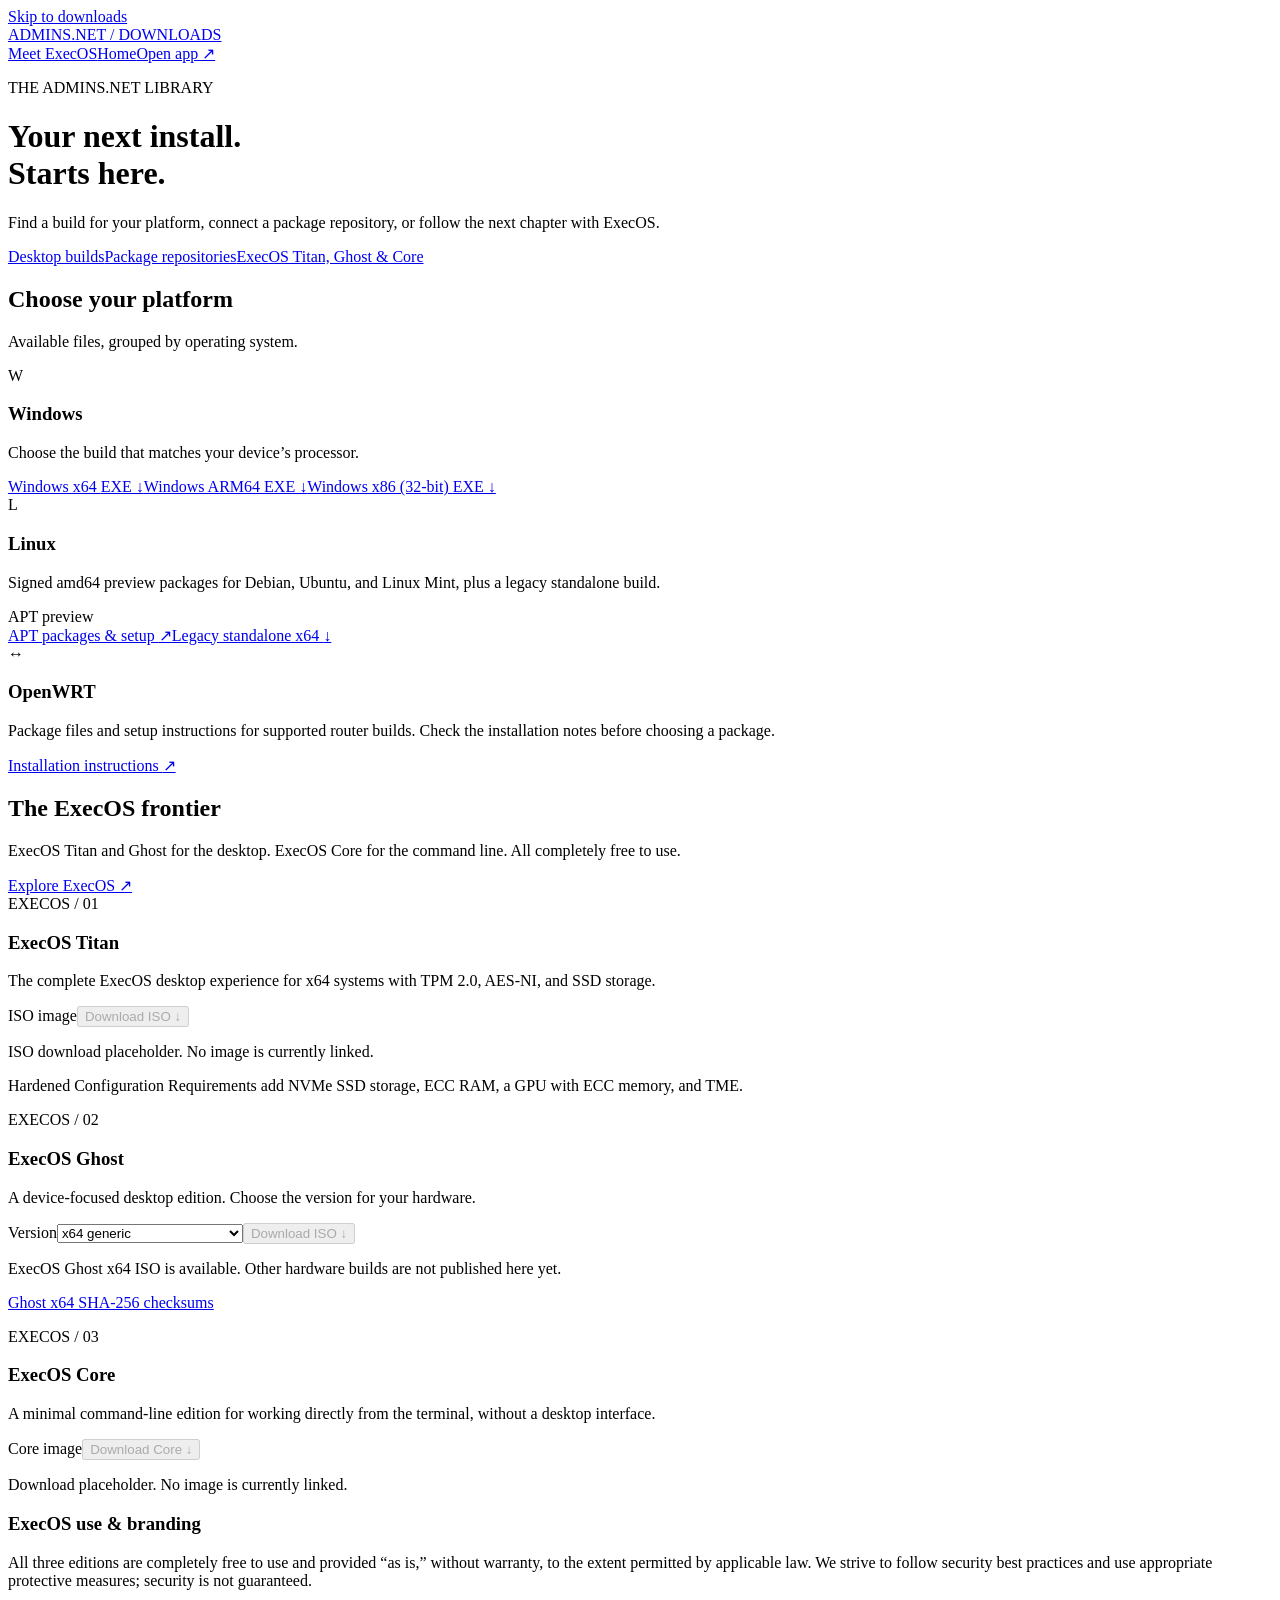
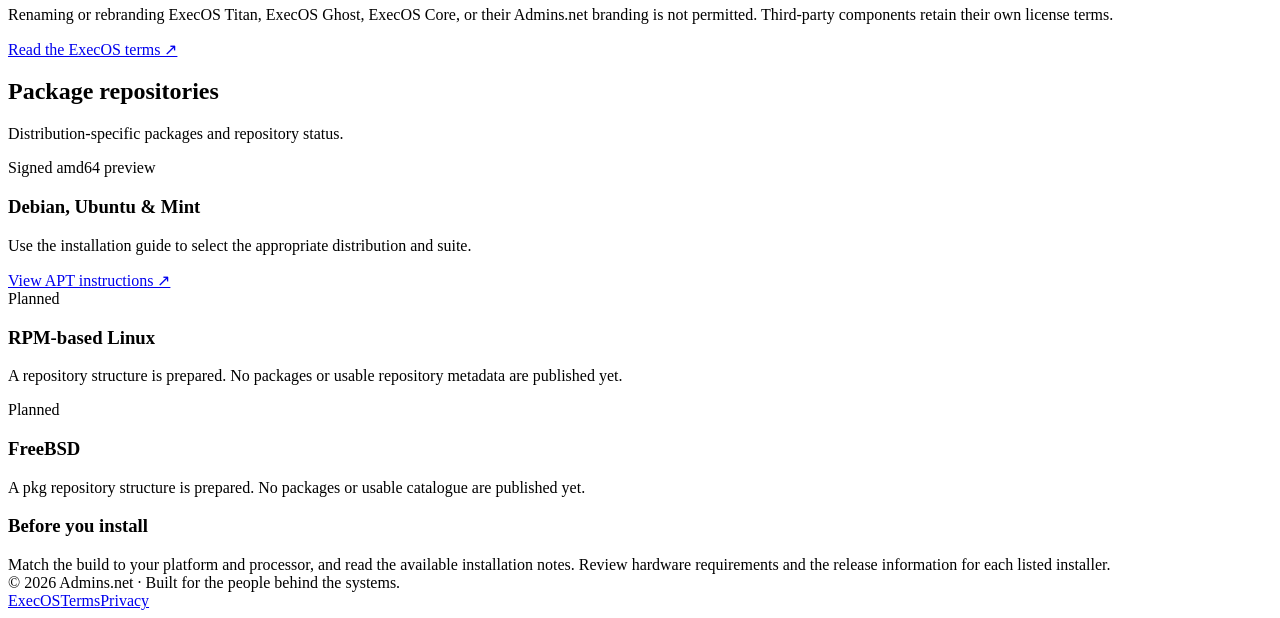
==== commit 01c61367: "Publish Ghost x64 download and signed update channel" ====
--- a/html/index.html
+++ b/html/index.html
@@ -1,5 +1,5 @@
 <!doctype html>
-<html lang="en"><head><meta charset="utf-8"><meta name="viewport" content="width=device-width, initial-scale=1"><meta name="theme-color" content="#071629"><title>Downloads &amp; ExecOS | Admins.net</title><meta name="description" content="Browse Admins.net downloads for Windows, Linux, and OpenWRT, explore package repositories, and follow ExecOS Titan, Ghost, and Core release status."><link rel="canonical" href="https://dl.admins.net/"><meta property="og:title" content="Admins.net Download Library"><meta property="og:description" content="Desktop builds, package repositories, and ExecOS Titan, Ghost, and Core release status."><meta property="og:type" content="website"><meta property="og:url" content="https://dl.admins.net/"><link rel="icon" type="image/png" href="/favicon-32.png"><link rel="apple-touch-icon" href="/apple-touch-icon.png"><link rel="stylesheet" href="/assets/downloads.css?v=3"></head>
+<html lang="en"><head><meta charset="utf-8"><meta name="viewport" content="width=device-width, initial-scale=1"><meta name="theme-color" content="#071629"><title>Downloads &amp; ExecOS | Admins.net</title><meta name="description" content="Browse Admins.net downloads for Windows, Linux, and OpenWRT, explore package repositories, and follow ExecOS Titan, Ghost, and Core release status."><link rel="canonical" href="https://dl.admins.net/"><meta property="og:title" content="Admins.net Download Library"><meta property="og:description" content="Desktop builds, package repositories, and ExecOS Titan, Ghost, and Core release status."><meta property="og:type" content="website"><meta property="og:url" content="https://dl.admins.net/"><link rel="icon" type="image/png" href="/favicon-32.png"><link rel="apple-touch-icon" href="/apple-touch-icon.png"><link rel="stylesheet" href="/assets/downloads.css?v=3"><script src="/assets/execos-downloads.js?v=1" defer></script></head>
 <body><a class="skip" href="#main">Skip to downloads</a><header class="header"><a class="brand" href="https://admins.net/">ADMINS<span>.NET</span> / DOWNLOADS</a><nav aria-label="Main navigation"><a href="https://admins.net/execos">Meet ExecOS</a><a href="https://admins.net/">Home</a><a href="https://app.admins.net/">Open app ↗</a></nav></header>
 <div class="hero"><p class="eyebrow">THE ADMINS.NET LIBRARY</p><h1>Your next install.<br>Starts here.</h1><p>Find a build for your platform, connect a package repository, or follow the next chapter with ExecOS.</p><nav class="jump-links" aria-label="Download categories"><a href="#desktop">Desktop builds</a><a href="#repositories">Package repositories</a><a href="#execos">ExecOS Titan, Ghost &amp; Core</a></nav></div>
 <main id="main"><section class="section" id="desktop" aria-labelledby="desktop-title"><div class="section-heading"><div><h2 id="desktop-title">Choose your platform</h2><p>Available files, grouped by operating system.</p></div></div><div class="grid">
@@ -10,13 +10,13 @@
 <section class="section" id="execos" aria-labelledby="execos-title"><div class="section-heading"><div><h2 id="execos-title">The ExecOS frontier</h2><p>ExecOS Titan and Ghost for the desktop. ExecOS Core for the command line. All completely free to use.</p></div><a href="https://admins.net/execos">Explore ExecOS ↗</a></div><div class="execos-grid">
 <article class="card edition"><span class="edition-mark">EXECOS / 01</span><h3>ExecOS Titan</h3><p>The complete ExecOS desktop experience for x64 systems with TPM 2.0, AES-NI, and SSD storage.</p><div class="edition-download"><span class="download-label">ISO image</span><button class="edition-download-button" type="button" disabled aria-describedby="titan-download-note">Download ISO <span aria-hidden="true">↓</span></button><p class="release-detail" id="titan-download-note">ISO download placeholder. No image is currently linked.</p></div><p class="release-detail">Hardened Configuration Requirements add NVMe SSD storage, ECC RAM, a GPU with ECC memory, and TME.</p></article>
 <article class="card edition"><span class="edition-mark">EXECOS / 02</span><h3>ExecOS Ghost</h3><p>A device-focused desktop edition. Choose the version for your hardware.</p><div class="edition-download"><label class="download-label" for="ghost-version">Version</label><select id="ghost-version" name="ghost-version" aria-describedby="ghost-download-note">
-<option value="" selected>---</option>
-<option value="x64-generic">x64 generic</option>
+<option value="">---</option>
+<option value="x64-generic" selected>x64 generic</option>
 <option value="x86-generic">x86 generic</option>
 <option value="m1-mac">M1 Mac</option>
 <option value="acer-cb5-571">Acer Chromebook CB5-571</option>
 <option value="raspberry-pi-aarch64">Raspberry Pi aarch64</option>
-</select><button class="edition-download-button" type="button" disabled aria-describedby="ghost-download-note">Download <span aria-hidden="true">↓</span></button><p class="release-detail" id="ghost-download-note">Choose a version above. No download images are currently linked.</p></div></article>
+</select><button id="ghost-download" class="edition-download-button" type="button" disabled aria-describedby="ghost-download-note">Download ISO <span aria-hidden="true">↓</span></button><p class="release-detail" id="ghost-download-note" aria-live="polite">ExecOS Ghost x64 ISO is available. Other hardware builds are not published here yet.</p><noscript><a href="/execos/ghost/x64/latest/ExecOS-x64.iso">Download ExecOS Ghost x64 ISO</a></noscript><p class="release-detail"><a href="/execos/ghost/x64/latest/SHA256SUMS">Ghost x64 SHA-256 checksums</a></p></div></article>
 <article class="card edition"><span class="edition-mark">EXECOS / 03</span><h3>ExecOS Core</h3><p>A minimal command-line edition for working directly from the terminal, without a desktop interface.</p><div class="edition-download"><span class="download-label">Core image</span><button class="edition-download-button" type="button" disabled aria-describedby="core-download-note">Download Core <span aria-hidden="true">↓</span></button><p class="release-detail" id="core-download-note">Download placeholder. No image is currently linked.</p></div></article>
 </div><aside class="help"><h3>ExecOS use &amp; branding</h3><p>All three editions are completely free to use and provided “as is,” without warranty, to the extent permitted by applicable law. We strive to follow security best practices and use appropriate protective measures; security is not guaranteed.</p><p>Renaming or rebranding ExecOS Titan, ExecOS Ghost, ExecOS Core, or their Admins.net branding is not permitted. Third-party components retain their own license terms.</p><a href="https://admins.net/terms#execos">Read the ExecOS terms ↗</a></aside></section>
 <section class="section" id="repositories" aria-labelledby="repo-title"><div class="section-heading"><div><h2 id="repo-title">Package repositories</h2><p>Distribution-specific packages and repository status.</p></div></div><div class="repo-grid">
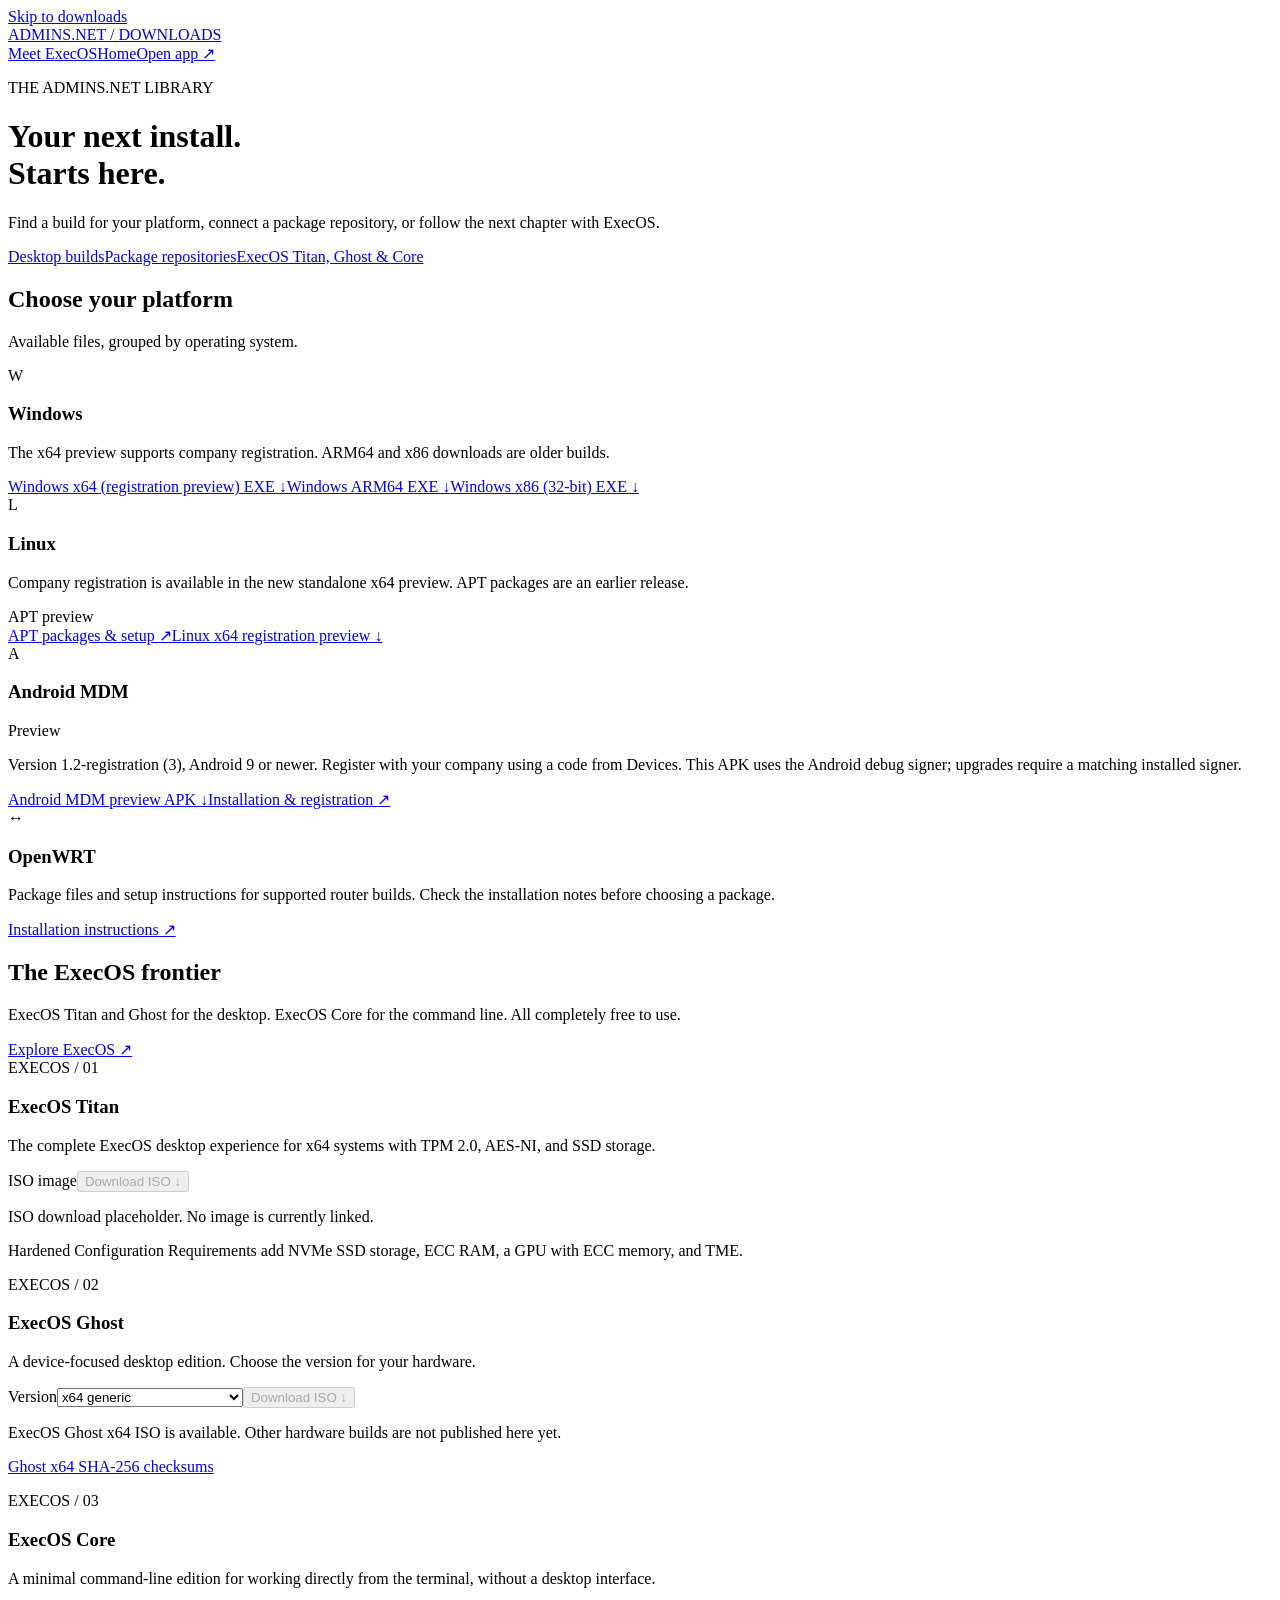
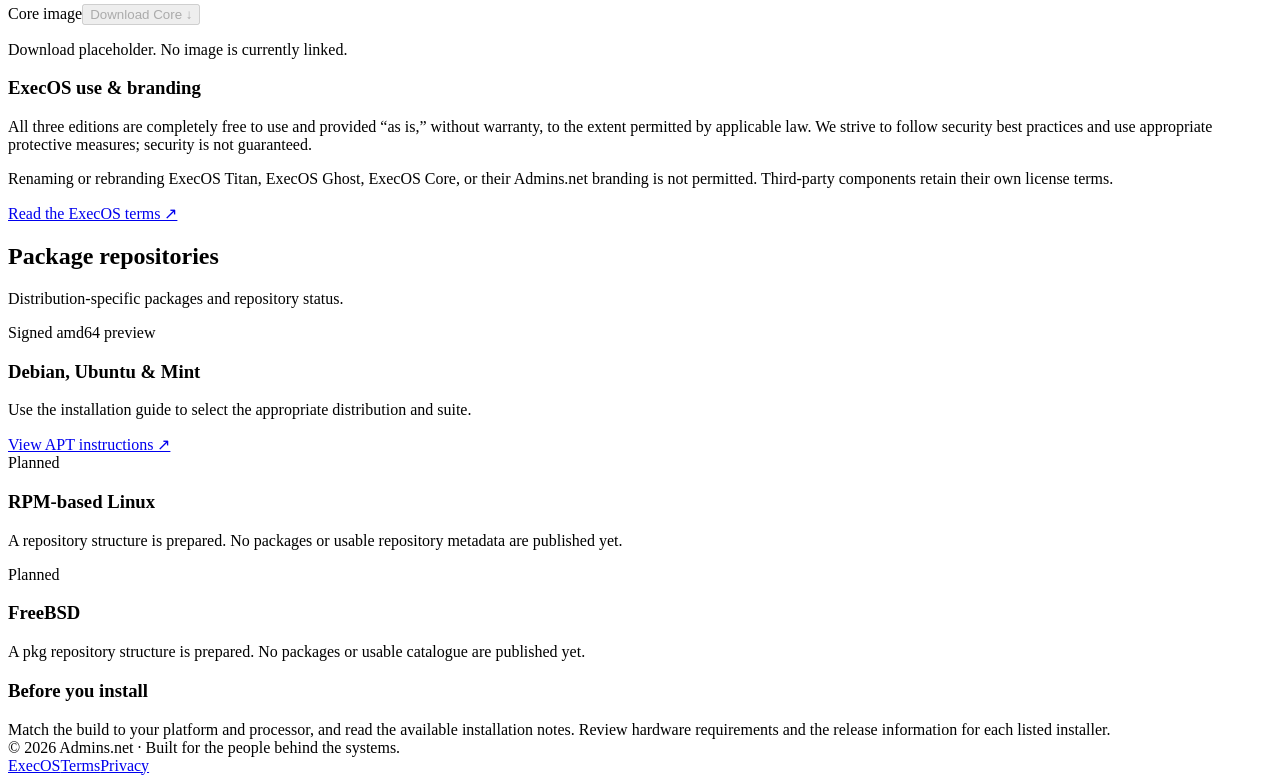
==== commit fd946201: "Publish desktop and Android MDM registration previews" ====
--- a/html/index.html
+++ b/html/index.html
@@ -3,8 +3,9 @@
 <body><a class="skip" href="#main">Skip to downloads</a><header class="header"><a class="brand" href="https://admins.net/">ADMINS<span>.NET</span> / DOWNLOADS</a><nav aria-label="Main navigation"><a href="https://admins.net/execos">Meet ExecOS</a><a href="https://admins.net/">Home</a><a href="https://app.admins.net/">Open app ↗</a></nav></header>
 <div class="hero"><p class="eyebrow">THE ADMINS.NET LIBRARY</p><h1>Your next install.<br>Starts here.</h1><p>Find a build for your platform, connect a package repository, or follow the next chapter with ExecOS.</p><nav class="jump-links" aria-label="Download categories"><a href="#desktop">Desktop builds</a><a href="#repositories">Package repositories</a><a href="#execos">ExecOS Titan, Ghost &amp; Core</a></nav></div>
 <main id="main"><section class="section" id="desktop" aria-labelledby="desktop-title"><div class="section-heading"><div><h2 id="desktop-title">Choose your platform</h2><p>Available files, grouped by operating system.</p></div></div><div class="grid">
-<article class="card"><span class="platform-icon" aria-hidden="true">W</span><h3>Windows</h3><p>Choose the build that matches your device’s processor.</p><div class="download-links"><a href="/Windows/x64/Admins.net.exe">Windows x64 <span>EXE ↓</span></a><a href="/Windows/arm64/Admins.net.exe">Windows ARM64 <span>EXE ↓</span></a><a href="/Windows/x86/Admins.net.exe">Windows x86 (32-bit) <span>EXE ↓</span></a></div></article>
-<article class="card"><span class="platform-icon" aria-hidden="true">L</span><h3>Linux</h3><p>Signed amd64 preview packages for Debian, Ubuntu, and Linux Mint, plus a legacy standalone build.</p><span class="badge preview">APT preview</span><div class="download-links"><a href="/apt/">APT packages &amp; setup <span>↗</span></a><a href="/Linux/x64/Admins.net">Legacy standalone x64 <span>↓</span></a></div></article>
+<article class="card"><span class="platform-icon" aria-hidden="true">W</span><h3>Windows</h3><p>The x64 preview supports company registration. ARM64 and x86 downloads are older builds.</p><div class="download-links"><a href="/Windows/x64/Admins.net-2026.11.12.exe">Windows x64 (registration preview) <span>EXE ↓</span></a><a href="/Windows/arm64/Admins.net.exe">Windows ARM64 <span>EXE ↓</span></a><a href="/Windows/x86/Admins.net.exe">Windows x86 (32-bit) <span>EXE ↓</span></a></div></article>
+<article class="card"><span class="platform-icon" aria-hidden="true">L</span><h3>Linux</h3><p>Company registration is available in the new standalone x64 preview. APT packages are an earlier release.</p><span class="badge preview">APT preview</span><div class="download-links"><a href="/apt/">APT packages &amp; setup <span>↗</span></a><a href="/Linux/x64/Admins.net-2026.11.12">Linux x64 registration preview <span>↓</span></a></div></article>
+<article class="card"><span class="platform-icon" aria-hidden="true">A</span><h3>Android MDM</h3><span class="badge preview">Preview</span><p>Version 1.2-registration (3), Android 9 or newer. Register with your company using a code from Devices. This APK uses the Android debug signer; upgrades require a matching installed signer.</p><div class="download-links"><a href="/Android/mdm/admins-net-mdm-3-preview.apk">Android MDM preview <span>APK ↓</span></a><a href="/Android/mdm/INSTALL.md">Installation &amp; registration <span>↗</span></a></div></article>
 <article class="card"><span class="platform-icon" aria-hidden="true">↔</span><h3>OpenWRT</h3><p>Package files and setup instructions for supported router builds. Check the installation notes before choosing a package.</p><div class="download-links"><a href="/OpenWRT/INSTALL.md">Installation instructions <span>↗</span></a></div></article>
 </div></section>
 <section class="section" id="execos" aria-labelledby="execos-title"><div class="section-heading"><div><h2 id="execos-title">The ExecOS frontier</h2><p>ExecOS Titan and Ghost for the desktop. ExecOS Core for the command line. All completely free to use.</p></div><a href="https://admins.net/execos">Explore ExecOS ↗</a></div><div class="execos-grid">
